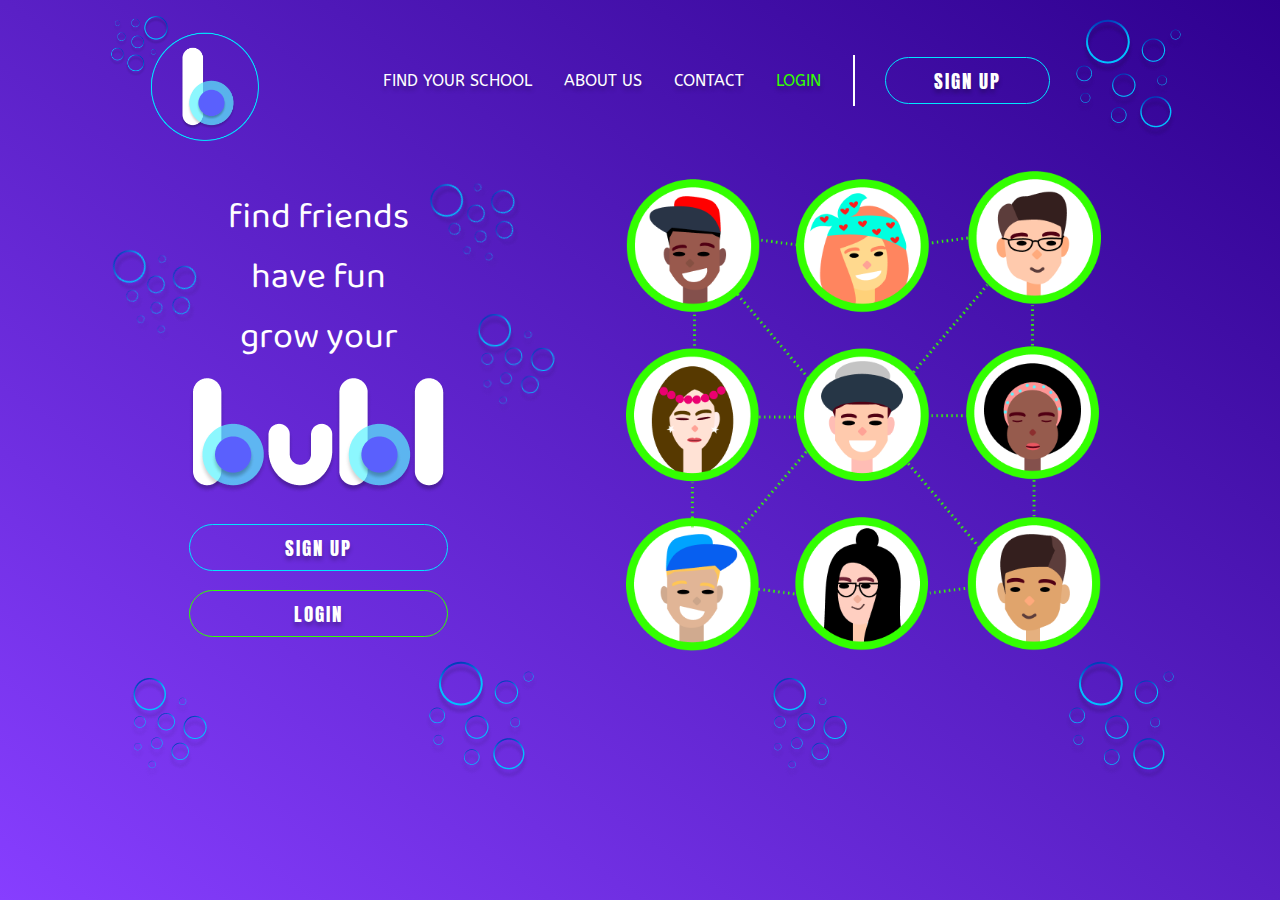
==== index.html @ 211ea419 "made about and contact into their own separate pages. added overflow hidden to body to get rid of sc" ====
<!DOCTYPE html>
<html lang="en">
  <head>
    <meta charset="UTF-8" />
    <meta name="viewport" content="width=device-width, initial-scale=1.0" />
    <meta http-equiv="X-UA-Compatible" content="ie=edge" />
    <link
      rel="stylesheet"
      href="https://use.fontawesome.com/releases/v5.8.1/css/all.css"
      integrity="sha384-50oBUHEmvpQ+1lW4y57PTFmhCaXp0ML5d60M1M7uH2+nqUivzIebhndOJK28anvf"
      crossorigin="anonymous"
    />
    <link
      href="https://fonts.googleapis.com/css?family=ABeeZee|Anton|Baloo+Da"
      rel="stylesheet"
    />
    <link href="css/index.css" rel="stylesheet" />
    <title>Bubl | Home</title>
  </head>

  <body id="bodyBg">
    <!-- main navigation -->
    <nav class="main_nav">
      <div class="brand_only">
        <a href="index.html" class="brand"
          ><img
            id="nav_brand"
            src="assets/PNG/INDIVIDUAL/brand.png"
            alt="bubl brand"
        /></a>
      </div>
      <!-- nav links -->
      <ul class="main_nav_ul">
        <li><a href="#">Find Your School</a></li>
        <li><a href="about.html">About Us</a></li>
        <li><a href="contact.html">Contact</a></li>
        <li><a id="login_link" href="#login">Login</a></li>
        <li><a class="a_sign_up_btn" href="#">Sign Up</a></li>
        <div class="top_right_bubbles">
          <img
            id="topRightBubbles"
            src="assets/PNG/INDIVIDUAL/top_right_bubbles.png"
            alt="bubbles "
          />
        </div>
      </ul>
    </nav>

    <!-- 
      all section contains everything, except nav and footer
    -->
    <section id="all">
      <!-- cta section -->
      <section id="cta">
        <div class="col message bublImgs">
          <span class="find baloo_da" id="friends"
            >find friends
            <img
              id="findImg"
              src="assets/PNG/INDIVIDUAL/indv_smaller.png"
              alt=""
            />
          </span>
          <span class="have baloo_da" id="fun">
            <img
              id="haveImg"
              src="assets/PNG/INDIVIDUAL/indv_smaller.png"
              alt=""
            />
            have fun
          </span>
          <span class="grow baloo_da" id="your"
            >grow your
            <img
              id="growImg"
              src="assets/PNG/INDIVIDUAL/indv_smaller.png"
              alt=""
            />
          </span>
          <img
            id="bublBrandImage"
            src="assets/PNG/INDIVIDUAL/bubl.png"
            alt="bubl brand image"
          />
          <a class="ctaSignUpBtn" href="#">Sign Up</a> <br />
          <a class="ctaSignUpBtn loginBtn" href="#">Login</a>
        </div>
        <div class="col image">
          <img class="kids" src="assets/PNG/INDIVIDUAL/kids.png" alt="" />
        </div>
        <!-- cta section end -->
      </section>

      <!-- Animated Nav Guide -->
      <!-- <div class="navGuide">
        <a href="#about" class="btn"
          ><i class="fas fa-arrow-circle-down fa-2x"></i
        ></a>
      </div> -->

      <!-- Bubbles Divs -->
      <div class="bubbleContainer">
        <div class="bubbleBoxes">
          <img
            class="kids"
            src="assets/PNG/INDIVIDUAL/indv_smaller.png"
            alt=""
          />
        </div>
        <div class="bubbleBoxes">
          <img
            class="kids"
            src="assets/PNG/INDIVIDUAL/top_right_bubbles.png"
            alt=""
          />
        </div>
        <div class="bubbleBoxes">
          <img
            class="kids"
            src="assets/PNG/INDIVIDUAL/indv_smaller.png"
            alt=""
          />
        </div>
        <div class="bubbleBoxes">
          <img
            class="kids"
            src="assets/PNG/INDIVIDUAL/top_right_bubbles.png"
            alt=""
          />
        </div>
      </div>
      <!-- end section #all -->
    </section>
  </body>
</html>
---- css/index.css ----
* {
  box-sizing: border-box;
  margin: 0px;
  padding: 0px;
}
html,
body {
  color: #fff;
  background: linear-gradient(to left bottom, #2e008f, #4410aa, #5a20c6, #702fe2, #873eff);
  background-attachment: fixed;
  font-family: 'ABeeZee', sans-serif;
  scroll-behavior: smooth;
  overflow: hidden;
}
li {
  list-style: none;
}
#cta {
  display: flex;
  justify-content: space-around;
  align-items: center;
}
#cta .col {
  text-align: center;
}
#cta .message {
  padding-left: 100px;
}
#cta .baloo_da {
  font-family: 'Baloo Da', cursive;
  font-size: 2.25rem;
  display: block;
}
#cta #findImg {
  position: absolute;
  z-index: 1;
  left: 32%;
  top: 150px;
  transform: rotate(-35deg);
  animation: bobbleRight 6s infinite;
}
#cta #haveImg {
  position: absolute;
  z-index: 2;
  left: 7%;
  top: 220px;
  transform: rotate(-25deg);
  animation: bobbleLeft 6s infinite;
}
@keyframes bobbleLeft {
  0% {
    transform: translateY(-10px);
  }
  50% {
    transform: translateX(20px);
  }
  100% {
    transform: translateY(-10px);
  }
}
#cta #growImg {
  position: absolute;
  z-index: 3;
  left: 35%;
  top: 290px;
  transform: rotate(-5deg);
  animation: bobbleRight 8s infinite;
}
#cta #bublBrandImage {
  padding: 10px 0 30px 0;
  display: block;
  width: 100%;
}
#cta .ctaSignUpBtn {
  display: block;
  padding: 0.5rem 3rem;
  text-transform: uppercase;
  text-decoration: none;
  color: #fff;
  text-shadow: 0px 4px 4px rgba(0, 0, 0, 0.25);
  border: 1px solid #00e6ff;
  border-radius: 50px;
  font-family: 'Anton', sans-serif;
  letter-spacing: 2px;
  font-size: 1.2rem;
}
#cta .ctaSignUpBtn:hover {
  color: #fff;
  background: linear-gradient(270deg, #00e6ff 20%, #00a3ff 100%);
  box-shadow: 0px 4px 4px rgba(0, 0, 0, 0.25);
  border: none;
  margin: 1px;
  text-shadow: none;
}
#cta .loginBtn {
  text-shadow: 0px 4px 4px rgba(0, 0, 0, 0.25);
  border: 1px solid #33ff00;
}
#cta .loginBtn:hover {
  background: linear-gradient(270deg, #00e6ff 20%, #33ff00 100%);
}
#cta .kids {
  max-width: 475px;
  margin-right: 90px;
}
.navGuide {
  display: flex;
  justify-content: center;
  padding-top: 50px;
}
.navGuide .fas {
  color: #33ff00;
}
.navGuide .fas:hover {
  color: #00e6ff;
  transform: scale3d(1.3, 1.3, 1.3);
}
.bubbleContainer {
  display: flex;
  flex-wrap: wrap;
  justify-content: space-around;
  animation: bobbleOther 6s infinite;
}
@keyframes bobbleOther {
  0% {
    transform: translateX(20px);
  }
  50% {
    transform: translateY(20px);
  }
  100% {
    transform: translateX(20px);
  }
}
#aboutAll {
  height: 500px;
}
#aboutAll .centered {
  text-align: center;
  margin: 0 auto;
  width: 800px;
}
#aboutAll .centered .innerH1s {
  font-size: 36px;
  margin-bottom: 20px;
}
#aboutAll .centered .mainPara {
  font-size: 18px;
  line-height: 1.5;
}
#aboutAll .images {
  margin: 60px 0px 60px 0px;
  display: flex;
  justify-content: space-evenly;
}
#aboutAll .images .profilePics {
  width: 100px;
}
#aboutAll .images .col-1,
#aboutAll .images .col-2,
#aboutAll .images .col-3,
#aboutAll .images .col-4,
#aboutAll .images .col-5,
#aboutAll .images .col-6,
#aboutAll .images .col-7 {
  text-align: center;
  font-size: 24px;
}
#contactAll {
  height: 500px;
}
#contactAll .centered {
  text-align: center;
  margin: 0 auto;
  width: 800px;
  padding-top: 60px;
}
#contactAll .centered .innerH1s {
  font-size: 36px;
  margin-bottom: 20px;
}
#contactAll .centered .mainPara {
  font-size: 18px;
  line-height: 1.5;
}
.main_nav {
  margin-bottom: 10px;
  display: flex;
  justify-content: space-evenly;
  align-items: center;
}
.main_nav #nav_brand {
  width: 150px;
}
.main_nav #nav_brand:hover {
  transform: scale3d(1.3, 1.3, 1.3) rotate(-15deg);
}
.main_nav a {
  text-transform: uppercase;
  text-decoration: none;
  color: #fff;
  display: block;
  padding: 1em;
  text-shadow: 0px 4px 4px rgba(0, 0, 0, 0.25);
}
.main_nav a:hover {
  color: #33ff00;
  text-shadow: 0px 4px 4px rgba(0, 0, 0, 0.25);
}
.main_nav ul {
  display: -webkit-box;
  display: -moz-box;
  display: -ms-flexbox;
  display: -webkit-flex;
  display: flex;
  flex-flow: row wrap;
  align-items: center;
}
.main_nav ul .top_right_bubbles {
  padding-left: 20px;
}
.main_nav ul #topRightBubbles {
  animation: bobbleRight 6s infinite;
}
@keyframes bobbleRight {
  0% {
    transform: translateX(10px);
  }
  50% {
    transform: translateY(40px);
  }
  100% {
    transform: translateX(10px);
  }
}
.main_nav #login_link {
  color: #33ff00;
  padding-right: 2rem;
  margin-right: 30px;
  border-right: 2px solid #fff;
}
.main_nav #login_link:hover {
  color: #00e6ff;
}
.main_nav .a_sign_up_btn {
  display: block;
  padding: 0.5rem 3rem;
  text-transform: uppercase;
  text-decoration: none;
  color: #fff;
  text-shadow: 0px 4px 4px rgba(0, 0, 0, 0.25);
  border: 1px solid #00e6ff;
  border-radius: 50px;
  font-family: 'Anton', sans-serif;
  letter-spacing: 2px;
  font-size: 1.2rem;
}
.main_nav .a_sign_up_btn:hover {
  color: #fff;
  background: linear-gradient(270deg, #00e6ff 14.17%, #00a3ff 100%);
  box-shadow: 0px 4px 4px rgba(0, 0, 0, 0.25);
  text-shadow: none;
  border: none;
  margin: 1px;
}
#footer {
  padding: 2rem;
}
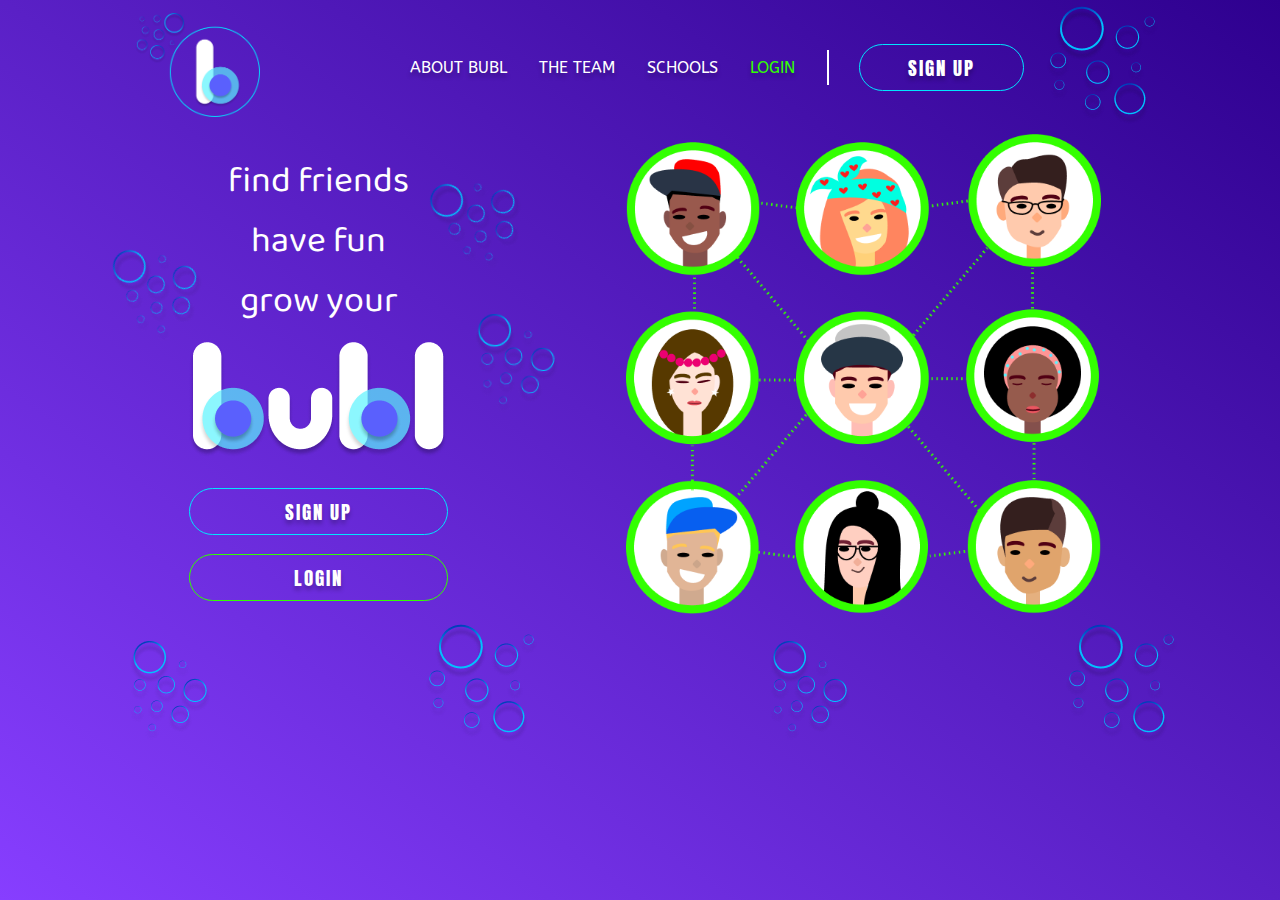
==== commit a9773185: "finished js for dropdown feature on contact-team page" ====
--- a/index.html
+++ b/index.html
@@ -15,10 +15,11 @@
       rel="stylesheet"
     />
     <link href="css/index.css" rel="stylesheet" />
+
     <title>Bubl | Home</title>
   </head>
 
-  <body id="bodyBg">
+  <body id="indexBody">
     <!-- main navigation -->
     <nav class="main_nav">
       <div class="brand_only">
@@ -31,10 +32,10 @@
       </div>
       <!-- nav links -->
       <ul class="main_nav_ul">
-        <li><a href="#">Find Your School</a></li>
-        <li><a href="about.html">About Us</a></li>
-        <li><a href="contact.html">Contact</a></li>
-        <li><a id="login_link" href="#login">Login</a></li>
+        <li><a href="about.html">About Bubl</a></li>
+        <li><a href="contact.html">The Team</a></li>
+        <li><a href="#">Schools</a></li>
+        <li><a id="login_link" href="index.html">Login</a></li>
         <li><a class="a_sign_up_btn" href="#">Sign Up</a></li>
         <div class="top_right_bubbles">
           <img
@@ -46,11 +47,9 @@
       </ul>
     </nav>
 
-    <!-- 
-      all section contains everything, except nav and footer
-    -->
+    <!-- all id section contains everything on landing page, except nav -->
     <section id="all">
-      <!-- cta section -->
+      <!-- cta id section -->
       <section id="cta">
         <div class="col message bublImgs">
           <span class="find baloo_da" id="friends"
@@ -91,13 +90,6 @@
         <!-- cta section end -->
       </section>
 
-      <!-- Animated Nav Guide -->
-      <!-- <div class="navGuide">
-        <a href="#about" class="btn"
-          ><i class="fas fa-arrow-circle-down fa-2x"></i
-        ></a>
-      </div> -->
-
       <!-- Bubbles Divs -->
       <div class="bubbleContainer">
         <div class="bubbleBoxes">
--- a/css/index.css
+++ b/css/index.css
@@ -2,6 +2,7 @@
   box-sizing: border-box;
   margin: 0px;
   padding: 0px;
+  scroll-behavior: smooth;
 }
 html,
 body {
@@ -9,7 +10,9 @@
   background: linear-gradient(to left bottom, #2e008f, #4410aa, #5a20c6, #702fe2, #873eff);
   background-attachment: fixed;
   font-family: 'ABeeZee', sans-serif;
-  scroll-behavior: smooth;
+}
+html #indexBody,
+body #indexBody {
   overflow: hidden;
 }
 li {
@@ -132,9 +135,6 @@
     transform: translateX(20px);
   }
 }
-#aboutAll {
-  height: 500px;
-}
 #aboutAll .centered {
   text-align: center;
   margin: 0 auto;
@@ -145,52 +145,38 @@
   margin-bottom: 20px;
 }
 #aboutAll .centered .mainPara {
-  font-size: 18px;
+  font-size: 16px;
   line-height: 1.5;
 }
-#aboutAll .images {
-  margin: 60px 0px 60px 0px;
-  display: flex;
-  justify-content: space-evenly;
-}
-#aboutAll .images .profilePics {
-  width: 100px;
-}
-#aboutAll .images .col-1,
-#aboutAll .images .col-2,
-#aboutAll .images .col-3,
-#aboutAll .images .col-4,
-#aboutAll .images .col-5,
-#aboutAll .images .col-6,
-#aboutAll .images .col-7 {
-  text-align: center;
-  font-size: 24px;
-}
-#contactAll {
-  height: 500px;
+#aboutAll .centered .siteVideos {
+  margin-top: 40px;
+}
+#aboutAll .centered .siteVideos:focus {
+  outline: none;
+  outline-color: transparent !important;
+  outline-style: hidden;
+  outline-width: 0px;
 }
 #contactAll .centered {
   text-align: center;
   margin: 0 auto;
   width: 800px;
-  padding-top: 60px;
 }
 #contactAll .centered .innerH1s {
   font-size: 36px;
   margin-bottom: 20px;
 }
 #contactAll .centered .mainPara {
-  font-size: 18px;
-  line-height: 1.5;
+  font-size: 16px;
+  line-height: 1.75;
 }
 .main_nav {
-  margin-bottom: 10px;
   display: flex;
   justify-content: space-evenly;
   align-items: center;
 }
 .main_nav #nav_brand {
-  width: 150px;
+  width: 125px;
 }
 .main_nav #nav_brand:hover {
   transform: scale3d(1.3, 1.3, 1.3) rotate(-15deg);
@@ -200,7 +186,7 @@
   text-decoration: none;
   color: #fff;
   display: block;
-  padding: 1em;
+  padding: 0.5em 1em;
   text-shadow: 0px 4px 4px rgba(0, 0, 0, 0.25);
 }
 .main_nav a:hover {
@@ -233,6 +219,11 @@
     transform: translateX(10px);
   }
 }
+.main_nav .activeLink {
+  border: 1px solid #33ff00;
+  border-radius: 50px;
+  color: #33ff00;
+}
 .main_nav #login_link {
   color: #33ff00;
   padding-right: 2rem;
@@ -266,3 +257,110 @@
 #footer {
   padding: 2rem;
 }
+#aboutBody,
+#contactBody {
+  overflow-x: hidden;
+  /* used with / related to javascipt down below */
+}
+#aboutBody nav,
+#contactBody nav {
+  position: relative;
+  perspective: 800px;
+}
+#aboutBody .awesomeness > li > a,
+#contactBody .awesomeness > li > a {
+  color: yellow;
+  text-decoration: none;
+  font-size: 20px;
+  background: rgba(0, 0, 0, 0.2);
+  padding: 10px 20px;
+  display: inline-block;
+  margin: 20px;
+  border-radius: 5px;
+}
+#aboutBody nav ul,
+#contactBody nav ul {
+  list-style: none;
+  margin: 0;
+  padding: 0;
+  display: flex;
+  justify-content: center;
+}
+#aboutBody .awesomeness > li,
+#contactBody .awesomeness > li {
+  position: relative;
+  display: flex;
+  justify-content: center;
+  padding-left: 40px;
+}
+#aboutBody .awesomeness > li figure .profilePicture,
+#contactBody .awesomeness > li figure .profilePicture {
+  width: 130px;
+}
+#aboutBody .awesomeness > li .figCaption,
+#contactBody .awesomeness > li .figCaption {
+  text-align: center;
+  padding-top: 20px;
+  font-size: 18px;
+  color: #33ff00;
+}
+#aboutBody .dropdown,
+#contactBody .dropdown {
+  opacity: 0;
+  position: absolute;
+  overflow: hidden;
+  padding: 20px;
+  top: 100px;
+  border-radius: 2px;
+  transition: all 0.5s;
+  transform: translateY(100px);
+  will-change: opacity;
+  display: none;
+  z-index: 100;
+}
+#aboutBody .trigger-enter .dropdown,
+#contactBody .trigger-enter .dropdown {
+  display: block;
+}
+#aboutBody .trigger-enter-active .dropdown,
+#contactBody .trigger-enter-active .dropdown {
+  opacity: 1;
+}
+#aboutBody .dropdownBg,
+#contactBody .dropdownBg {
+  width: 100px;
+  height: 100px;
+  position: absolute;
+  background: #fff;
+  border-radius: 4px;
+  box-shadow: 0 50px 100px rgba(50, 50, 93, 0.1), 0 15px 35px rgba(50, 50, 93, 0.15), 0 5px 15px rgba(0, 0, 0, 0.1);
+  transition: all 0.3s, opacity 0.1s, transform 0.2s;
+  transform-origin: 50% 0;
+  display: flex;
+  justify-content: center;
+  opacity: 0;
+}
+#aboutBody .dropdownBg.open,
+#contactBody .dropdownBg.open {
+  opacity: 1;
+}
+#aboutBody .arrow,
+#contactBody .arrow {
+  position: absolute;
+  width: 20px;
+  height: 20px;
+  display: block;
+  background: white;
+  transform: translateY(-50%) rotate(45deg);
+}
+#aboutBody .bio,
+#contactBody .bio {
+  min-width: 200px;
+  display: flex;
+  flex-flow: wrap;
+  justify-content: center;
+  align-items: center;
+  line-height: 1.7;
+  color: #2e008f;
+  text-align: center;
+}
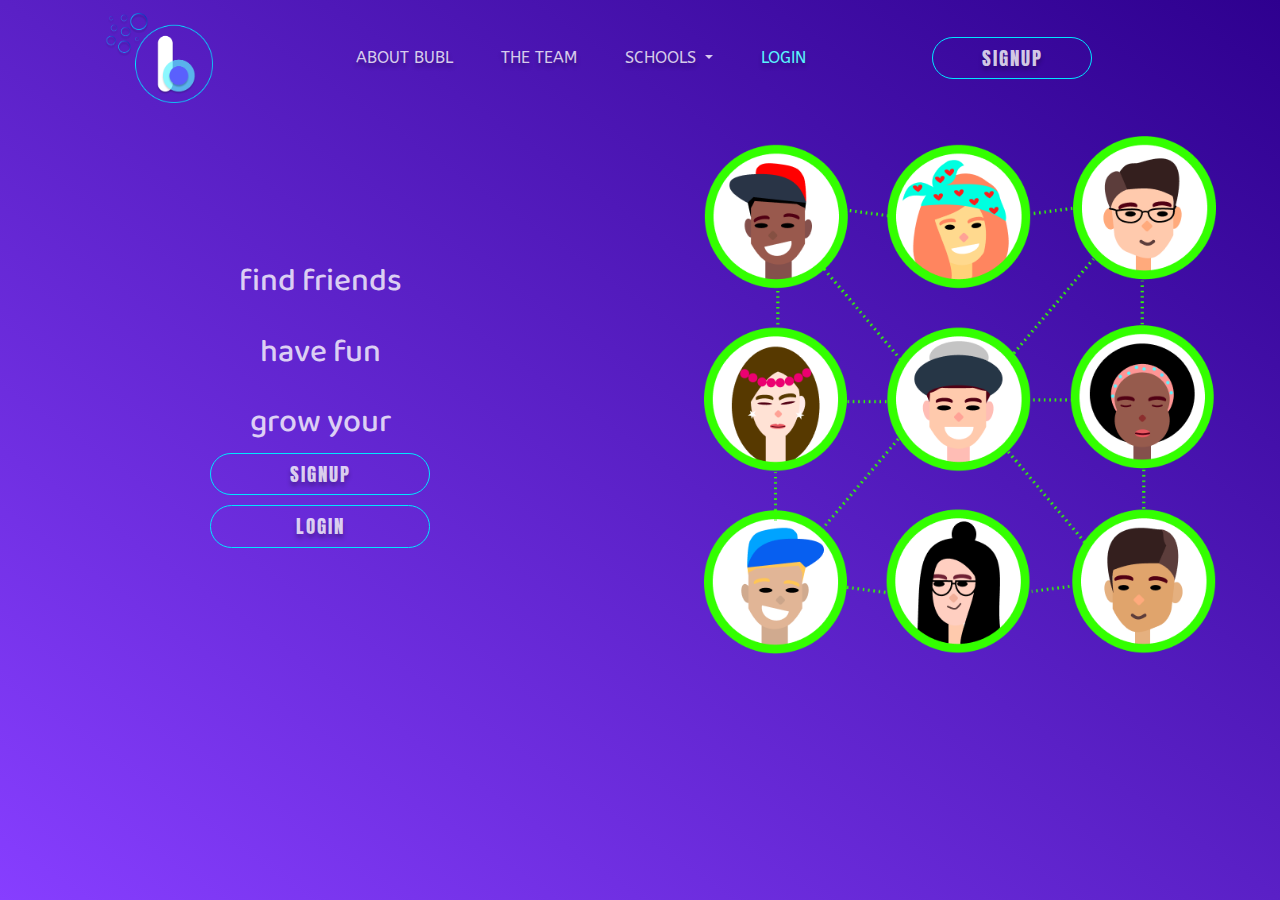
==== commit 2ec879e0: "more css for responsiveness" ====
--- a/index.html
+++ b/index.html
@@ -5,123 +5,122 @@
     <meta name="viewport" content="width=device-width, initial-scale=1.0" />
     <meta http-equiv="X-UA-Compatible" content="ie=edge" />
     <link
+      href="https://fonts.googleapis.com/css?family=ABeeZee|Anton|Baloo+Da"
+      rel="stylesheet"
+    />
+    <link
       rel="stylesheet"
       href="https://use.fontawesome.com/releases/v5.8.1/css/all.css"
       integrity="sha384-50oBUHEmvpQ+1lW4y57PTFmhCaXp0ML5d60M1M7uH2+nqUivzIebhndOJK28anvf"
       crossorigin="anonymous"
     />
     <link
-      href="https://fonts.googleapis.com/css?family=ABeeZee|Anton|Baloo+Da"
       rel="stylesheet"
+      href="https://stackpath.bootstrapcdn.com/bootstrap/4.3.1/css/bootstrap.min.css"
+      integrity="sha384-ggOyR0iXCbMQv3Xipma34MD+dH/1fQ784/j6cY/iJTQUOhcWr7x9JvoRxT2MZw1T"
+      crossorigin="anonymous"
     />
     <link href="css/index.css" rel="stylesheet" />
 
     <title>Bubl | Home</title>
   </head>
 
-  <body id="indexBody">
-    <!-- main navigation -->
-    <nav class="main_nav">
-      <div class="brand_only">
-        <a href="index.html" class="brand"
+  <body class="text-center" id="indexBody">
+    <!--Nav-->
+    <nav class="navbar navbar-expand-lg navbar-dark bg-transparent">
+      <div class="container">
+        <a class="navbar-brand" href="#"
           ><img
-            id="nav_brand"
             src="assets/PNG/INDIVIDUAL/brand.png"
-            alt="bubl brand"
+            height="90"
+            alt="brand image"
         /></a>
+        <button
+          class="navbar-toggler"
+          type="button"
+          data-toggle="collapse"
+          data-target="#navbarSupportedContent"
+          aria-controls="navbarSupportedContent"
+          aria-expanded="false"
+          aria-label="Toggle navigation"
+        >
+          <span class="navbar-toggler-icon"></span>
+        </button>
+
+        <div class="collapse navbar-collapse" id="navbarSupportedContent">
+          <ul class="navbar-nav ml-auto">
+            <!-- <li class="nav-item active">
+              <a class="nav-link" href="#"
+                >Home <span class="sr-only">(current)</span></a
+              >
+            </li> -->
+            <li class="nav-item">
+              <a class="nav-link" href="about.html">About Bubl</a>
+            </li>
+            <li class="nav-item">
+              <a class="nav-link" href="contact.html">The Team</a>
+            </li>
+            <li class="nav-item dropdown text-center">
+              <a
+                class="nav-link dropdown-toggle"
+                href="#"
+                id="navbarDropdown"
+                role="button"
+                data-toggle="dropdown"
+                aria-haspopup="true"
+                aria-expanded="false"
+              >
+                Schools
+              </a>
+              <div
+                class="dropdown-menu text-center"
+                aria-labelledby="navbarDropdown"
+              >
+                <a class="dropdown-item" href="#">School 1</a>
+                <a class="dropdown-item" href="#">School 2</a>
+                <a class="dropdown-item" href="#">School 3</a>
+              </div>
+            </li>
+            <li class="nav-item">
+              <a class="nav-link login-link" href="#">Login</a>
+            </li>
+          </ul>
+          <a class="btn" id="signup-Nav" href="#">Signup</a>
+        </div>
       </div>
-      <!-- nav links -->
-      <ul class="main_nav_ul">
-        <li><a href="about.html">About Bubl</a></li>
-        <li><a href="contact.html">The Team</a></li>
-        <li><a href="#">Schools</a></li>
-        <li><a id="login_link" href="index.html">Login</a></li>
-        <li><a class="a_sign_up_btn" href="#">Sign Up</a></li>
-        <div class="top_right_bubbles">
-          <img
-            id="topRightBubbles"
-            src="assets/PNG/INDIVIDUAL/top_right_bubbles.png"
-            alt="bubbles "
-          />
-        </div>
-      </ul>
     </nav>
 
-    <!-- all id section contains everything on landing page, except nav -->
-    <section id="all">
-      <!-- cta id section -->
-      <section id="cta">
-        <div class="col message bublImgs">
-          <span class="find baloo_da" id="friends"
-            >find friends
-            <img
-              id="findImg"
-              src="assets/PNG/INDIVIDUAL/indv_smaller.png"
-              alt=""
-            />
-          </span>
-          <span class="have baloo_da" id="fun">
-            <img
-              id="haveImg"
-              src="assets/PNG/INDIVIDUAL/indv_smaller.png"
-              alt=""
-            />
-            have fun
-          </span>
-          <span class="grow baloo_da" id="your"
-            >grow your
-            <img
-              id="growImg"
-              src="assets/PNG/INDIVIDUAL/indv_smaller.png"
-              alt=""
-            />
-          </span>
-          <img
-            id="bublBrandImage"
-            src="assets/PNG/INDIVIDUAL/bubl.png"
-            alt="bubl brand image"
-          />
-          <a class="ctaSignUpBtn" href="#">Sign Up</a> <br />
-          <a class="ctaSignUpBtn loginBtn" href="#">Login</a>
+    <!--Main Area-->
+    <main id="main">
+      <!--Section D-->
+      <section id="section-d" class="grid">
+        <div class="box">
+          <h2 class="content-title">find friends</h2>
+          <h2 class="content-title">have fun</h2>
+          <h2 class="content-title">grow your</h2>
+          <a href="#" class="btn" id="sign-up">signup</a>
+          <a href="#" class="btn" id="log-in">login</a>
         </div>
-        <div class="col image">
-          <img class="kids" src="assets/PNG/INDIVIDUAL/kids.png" alt="" />
+        <div class="box">
+          <img src="assets/PNG/INDIVIDUAL/kids.png" alt="" />
         </div>
-        <!-- cta section end -->
       </section>
+    </main>
 
-      <!-- Bubbles Divs -->
-      <div class="bubbleContainer">
-        <div class="bubbleBoxes">
-          <img
-            class="kids"
-            src="assets/PNG/INDIVIDUAL/indv_smaller.png"
-            alt=""
-          />
-        </div>
-        <div class="bubbleBoxes">
-          <img
-            class="kids"
-            src="assets/PNG/INDIVIDUAL/top_right_bubbles.png"
-            alt=""
-          />
-        </div>
-        <div class="bubbleBoxes">
-          <img
-            class="kids"
-            src="assets/PNG/INDIVIDUAL/indv_smaller.png"
-            alt=""
-          />
-        </div>
-        <div class="bubbleBoxes">
-          <img
-            class="kids"
-            src="assets/PNG/INDIVIDUAL/top_right_bubbles.png"
-            alt=""
-          />
-        </div>
-      </div>
-      <!-- end section #all -->
-    </section>
+    <script
+      src="https://code.jquery.com/jquery-3.3.1.slim.min.js"
+      integrity="sha384-q8i/X+965DzO0rT7abK41JStQIAqVgRVzpbzo5smXKp4YfRvH+8abtTE1Pi6jizo"
+      crossorigin="anonymous"
+    ></script>
+    <script
+      src="https://cdnjs.cloudflare.com/ajax/libs/popper.js/1.14.7/umd/popper.min.js"
+      integrity="sha384-UO2eT0CpHqdSJQ6hJty5KVphtPhzWj9WO1clHTMGa3JDZwrnQq4sF86dIHNDz0W1"
+      crossorigin="anonymous"
+    ></script>
+    <script
+      src="https://stackpath.bootstrapcdn.com/bootstrap/4.3.1/js/bootstrap.min.js"
+      integrity="sha384-JjSmVgyd0p3pXB1rRibZUAYoIIy6OrQ6VrjIEaFf/nJGzIxFDsf4x0xIM+B07jRM"
+      crossorigin="anonymous"
+    ></script>
   </body>
 </html>
--- a/css/index.css
+++ b/css/index.css
@@ -1,85 +1,107 @@
-* {
-  box-sizing: border-box;
-  margin: 0px;
-  padding: 0px;
-  scroll-behavior: smooth;
-}
-html,
+/* Media Queries */
+/* for main landing page - Styles only in effect when screen is above 600px */
+@media (min-width: 600px) {
+  #main .grid {
+    display: grid;
+    grid-template-columns: 1fr repeat(2, minmax(auto, 25em)) 1fr;
+    justify-items: center;
+    align-items: center;
+  }
+  #section-c .content-wrap {
+    grid-column: 2 / 4;
+  }
+  #main #section-d {
+    padding: 0;
+    background: transparent;
+  }
+  #main #section-d .box {
+    grid-column: span 2;
+    min-width: 220px;
+  }
+  #main #section-d .box .content-title {
+    font-family: 'Baloo Da', cursive;
+  }
+  #main #section-d .box img {
+    display: inline-block;
+    width: 75%;
+    height: auto;
+    margin: 0 auto;
+  }
+}
+/* 
+Media Query for BIG screen main landing page - Styles only in effect when 
+screen is above 600px 
+*/
+@media (min-width: 600px) {
+  #aboutBody {
+    margin: 0 auto;
+    /* Section C */
+  }
+  #aboutBody #section-about {
+    text-align: center;
+    background: transparent;
+    color: #ffffffc7;
+    padding: 2em;
+  }
+  #aboutBody #section-about .centered video {
+    margin-top: 30px;
+    width: 720px;
+    height: auto;
+  }
+  #aboutBody #section-about .centered .mainPara {
+    max-width: 800px;
+    margin: 0 auto;
+  }
+}
+@media (min-width: 600px) {
+  #theTeamBody {
+    margin: 0 auto;
+    /* Section C */
+  }
+  #theTeamBody #section-contact {
+    text-align: center;
+    background: transparent;
+    color: #ffffffc7;
+  }
+  #theTeamBody #section-contact .innerH1s {
+    padding: 20px;
+  }
+  #theTeamBody #section-contact .centered .mainPara {
+    max-width: 800px;
+    margin: 0 auto;
+  }
+}
 body {
-  color: #fff;
+  color: #ffffffc7;
   background: linear-gradient(to left bottom, #2e008f, #4410aa, #5a20c6, #702fe2, #873eff);
   background-attachment: fixed;
   font-family: 'ABeeZee', sans-serif;
-}
-html #indexBody,
-body #indexBody {
-  overflow: hidden;
-}
-li {
+  /* Main */
+}
+body h1,
+body h2,
+body h3,
+body h4,
+body h5,
+body h6 {
+  margin: 0;
+  padding: 1em 0 0 0;
+  font-family: 'Baloo Da', cursive;
+}
+body p {
+  margin: 0;
+  padding: 1em 0;
+}
+body li {
   list-style: none;
 }
-#cta {
-  display: flex;
-  justify-content: space-around;
-  align-items: center;
-}
-#cta .col {
-  text-align: center;
-}
-#cta .message {
-  padding-left: 100px;
-}
-#cta .baloo_da {
-  font-family: 'Baloo Da', cursive;
-  font-size: 2.25rem;
-  display: block;
-}
-#cta #findImg {
-  position: absolute;
-  z-index: 1;
-  left: 32%;
-  top: 150px;
-  transform: rotate(-35deg);
-  animation: bobbleRight 6s infinite;
-}
-#cta #haveImg {
-  position: absolute;
-  z-index: 2;
-  left: 7%;
-  top: 220px;
-  transform: rotate(-25deg);
-  animation: bobbleLeft 6s infinite;
-}
-@keyframes bobbleLeft {
-  0% {
-    transform: translateY(-10px);
-  }
-  50% {
-    transform: translateX(20px);
-  }
-  100% {
-    transform: translateY(-10px);
-  }
-}
-#cta #growImg {
-  position: absolute;
-  z-index: 3;
-  left: 35%;
-  top: 290px;
-  transform: rotate(-5deg);
-  animation: bobbleRight 8s infinite;
-}
-#cta #bublBrandImage {
-  padding: 10px 0 30px 0;
-  display: block;
-  width: 100%;
-}
-#cta .ctaSignUpBtn {
-  display: block;
-  padding: 0.5rem 3rem;
+body a.btn {
+  display: block;
+  max-width: 220px;
+  margin: 10px auto;
   text-transform: uppercase;
   text-decoration: none;
-  color: #fff;
+  color: #ffffffc7;
   text-shadow: 0px 4px 4px rgba(0, 0, 0, 0.25);
   border: 1px solid #00e6ff;
   border-radius: 50px;
@@ -87,188 +109,87 @@
   letter-spacing: 2px;
   font-size: 1.2rem;
 }
-#cta .ctaSignUpBtn:hover {
-  color: #fff;
+body a.btn:hover {
+  color: #ffffffc7;
   background: linear-gradient(270deg, #00e6ff 20%, #00a3ff 100%);
   box-shadow: 0px 4px 4px rgba(0, 0, 0, 0.25);
   border: none;
-  margin: 1px;
+  margin: 11px auto;
   text-shadow: none;
 }
-#cta .loginBtn {
-  text-shadow: 0px 4px 4px rgba(0, 0, 0, 0.25);
-  border: 1px solid #33ff00;
-}
-#cta .loginBtn:hover {
-  background: linear-gradient(270deg, #00e6ff 20%, #33ff00 100%);
-}
-#cta .kids {
-  max-width: 475px;
-  margin-right: 90px;
-}
-.navGuide {
-  display: flex;
-  justify-content: center;
-  padding-top: 50px;
-}
-.navGuide .fas {
-  color: #33ff00;
-}
-.navGuide .fas:hover {
-  color: #00e6ff;
-  transform: scale3d(1.3, 1.3, 1.3);
-}
-.bubbleContainer {
-  display: flex;
-  flex-wrap: wrap;
-  justify-content: space-around;
-  animation: bobbleOther 6s infinite;
-}
-@keyframes bobbleOther {
-  0% {
-    transform: translateX(20px);
-  }
-  50% {
-    transform: translateY(20px);
-  }
-  100% {
-    transform: translateX(20px);
-  }
-}
-#aboutAll .centered {
-  text-align: center;
-  margin: 0 auto;
-  width: 800px;
-}
-#aboutAll .centered .innerH1s {
-  font-size: 36px;
-  margin-bottom: 20px;
-}
-#aboutAll .centered .mainPara {
-  font-size: 16px;
-  line-height: 1.5;
-}
-#aboutAll .centered .siteVideos {
-  margin-top: 40px;
-}
-#aboutAll .centered .siteVideos:focus {
-  outline: none;
-  outline-color: transparent !important;
-  outline-style: hidden;
-  outline-width: 0px;
-}
-#contactAll .centered {
-  text-align: center;
-  margin: 0 auto;
-  width: 800px;
-}
-#contactAll .centered .innerH1s {
-  font-size: 36px;
-  margin-bottom: 20px;
-}
-#contactAll .centered .mainPara {
-  font-size: 16px;
-  line-height: 1.75;
-}
-.main_nav {
-  display: flex;
-  justify-content: space-evenly;
-  align-items: center;
-}
-.main_nav #nav_brand {
-  width: 125px;
-}
-.main_nav #nav_brand:hover {
-  transform: scale3d(1.3, 1.3, 1.3) rotate(-15deg);
-}
-.main_nav a {
+body #main {
+  /* Section C */
+  /* Section D */
+}
+body #main #section-c {
+  background: transparent;
+  color: #ffffffc7;
+  padding: 2em;
+}
+body #main #section-d {
+  margin-top: 20px;
+  padding: 0px 0px 0px 0px;
+  background: transparent;
+  color: #ffffffc7;
+}
+body #main #section-d .box img {
+  display: inline-block;
+  width: 80%;
+  height: auto;
+}
+/* OLD OLD OLD OLD OLD OLD OLD OLD OLD OLD */
+/* ------------------------------------------------------------ */
+nav a {
   text-transform: uppercase;
   text-decoration: none;
-  color: #fff;
-  display: block;
-  padding: 0.5em 1em;
+  color: #ffffffc7 !important;
+  display: block;
+  margin: 0 1em;
   text-shadow: 0px 4px 4px rgba(0, 0, 0, 0.25);
 }
-.main_nav a:hover {
-  color: #33ff00;
-  text-shadow: 0px 4px 4px rgba(0, 0, 0, 0.25);
-}
-.main_nav ul {
-  display: -webkit-box;
-  display: -moz-box;
-  display: -ms-flexbox;
-  display: -webkit-flex;
-  display: flex;
-  flex-flow: row wrap;
-  align-items: center;
-}
-.main_nav ul .top_right_bubbles {
-  padding-left: 20px;
-}
-.main_nav ul #topRightBubbles {
-  animation: bobbleRight 6s infinite;
-}
-@keyframes bobbleRight {
-  0% {
-    transform: translateX(10px);
-  }
-  50% {
-    transform: translateY(40px);
-  }
-  100% {
-    transform: translateX(10px);
-  }
-}
-.main_nav .activeLink {
-  border: 1px solid #33ff00;
-  border-radius: 50px;
-  color: #33ff00;
-}
-.main_nav #login_link {
-  color: #33ff00;
-  padding-right: 2rem;
-  margin-right: 30px;
-  border-right: 2px solid #fff;
-}
-.main_nav #login_link:hover {
-  color: #00e6ff;
-}
-.main_nav .a_sign_up_btn {
-  display: block;
-  padding: 0.5rem 3rem;
-  text-transform: uppercase;
-  text-decoration: none;
-  color: #fff;
-  text-shadow: 0px 4px 4px rgba(0, 0, 0, 0.25);
-  border: 1px solid #00e6ff;
-  border-radius: 50px;
-  font-family: 'Anton', sans-serif;
-  letter-spacing: 2px;
-  font-size: 1.2rem;
-}
-.main_nav .a_sign_up_btn:hover {
-  color: #fff;
-  background: linear-gradient(270deg, #00e6ff 14.17%, #00a3ff 100%);
-  box-shadow: 0px 4px 4px rgba(0, 0, 0, 0.25);
-  text-shadow: none;
-  border: none;
-  margin: 1px;
-}
-#footer {
-  padding: 2rem;
-}
-#aboutBody,
-#contactBody {
-  overflow-x: hidden;
-  /* used with / related to javascipt down below */
-}
-#aboutBody nav,
-#contactBody nav {
-  position: relative;
-  perspective: 800px;
-}
-#aboutBody .awesomeness > li > a,
-#contactBody .awesomeness > li > a {
+li.nav-item.dropdown.text-center.show > div > a {
+  padding: 0;
+  margin: 0;
+  color: #2e008f !important;
+}
+.dropdown-menu {
+  background-color: #ffffffc7;
+}
+#signup-Nav {
+  display: block;
+  min-width: 160px;
+  margin: 0 auto;
+}
+li:nth-child(4) > a {
+  color: #5af3fd !important;
+}
+#aboutBody {
+  margin: 0 auto;
+  /* Section C */
+}
+#aboutBody #section-about {
+  margin-top: 0;
+  text-align: center;
+  background: transparent;
+  color: #ffffffc7;
+  padding: 2em;
+}
+#aboutBody #section-about video {
+  margin-top: 30px;
+  width: 100%;
+  height: auto;
+}
+#theTeamBody {
+  margin: 0 auto;
+  /* Section C */
+}
+#theTeamBody #section-contact {
+  text-align: center;
+  background: transparent;
+  color: #ffffffc7;
+  padding: 0 2em;
+}
+.awesomeness > li > a {
   color: yellow;
   text-decoration: none;
   font-size: 20px;
@@ -278,34 +199,29 @@
   margin: 20px;
   border-radius: 5px;
 }
-#aboutBody nav ul,
-#contactBody nav ul {
+nav ul {
   list-style: none;
   margin: 0;
   padding: 0;
   display: flex;
   justify-content: center;
 }
-#aboutBody .awesomeness > li,
-#contactBody .awesomeness > li {
+.awesomeness > li {
   position: relative;
   display: flex;
   justify-content: center;
   padding-left: 40px;
 }
-#aboutBody .awesomeness > li figure .profilePicture,
-#contactBody .awesomeness > li figure .profilePicture {
+.awesomeness > li figure .profilePicture {
   width: 130px;
 }
-#aboutBody .awesomeness > li .figCaption,
-#contactBody .awesomeness > li .figCaption {
+.awesomeness > li .figCaption {
   text-align: center;
   padding-top: 20px;
   font-size: 18px;
-  color: #33ff00;
-}
-#aboutBody .dropdown,
-#contactBody .dropdown {
+  color: linear-gradient(to left bottom, #2e008f, #4410aa, #5a20c6, #702fe2, #873eff);
+}
+.dropdowner {
   opacity: 0;
   position: absolute;
   overflow: hidden;
@@ -318,16 +234,14 @@
   display: none;
   z-index: 100;
 }
-#aboutBody .trigger-enter .dropdown,
-#contactBody .trigger-enter .dropdown {
-  display: block;
-}
-#aboutBody .trigger-enter-active .dropdown,
-#contactBody .trigger-enter-active .dropdown {
+/* used with / related to javascipt down below */
+.trigger-enter .dropdowner {
+  display: block;
+}
+.trigger-enter-active .dropdowner {
   opacity: 1;
 }
-#aboutBody .dropdownBg,
-#contactBody .dropdownBg {
+.dropdownerBg {
   width: 100px;
   height: 100px;
   position: absolute;
@@ -340,12 +254,10 @@
   justify-content: center;
   opacity: 0;
 }
-#aboutBody .dropdownBg.open,
-#contactBody .dropdownBg.open {
+.dropdownerBg.open {
   opacity: 1;
 }
-#aboutBody .arrow,
-#contactBody .arrow {
+.arrow {
   position: absolute;
   width: 20px;
   height: 20px;
@@ -353,8 +265,7 @@
   background: white;
   transform: translateY(-50%) rotate(45deg);
 }
-#aboutBody .bio,
-#contactBody .bio {
+.bio {
   min-width: 200px;
   display: flex;
   flex-flow: wrap;
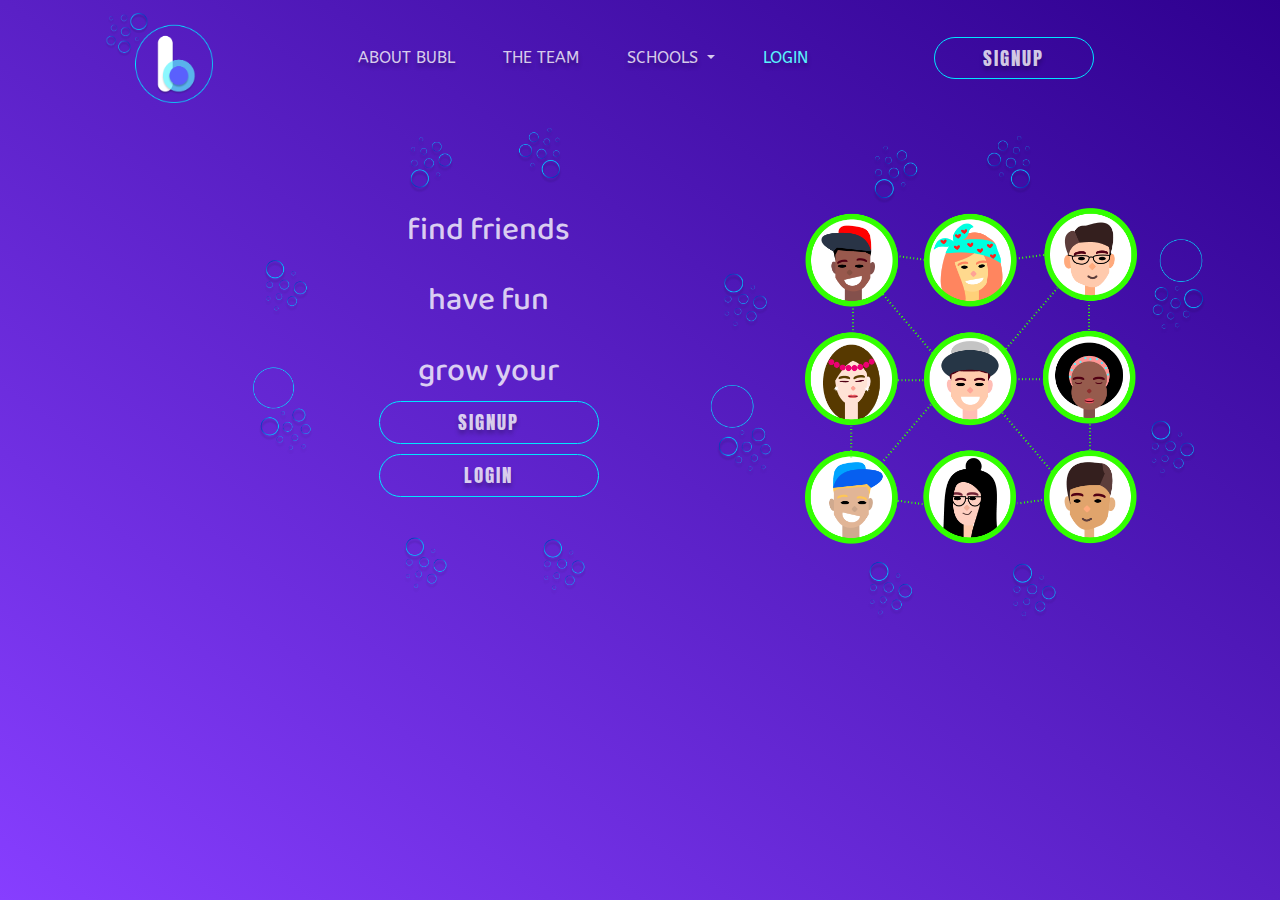
==== commit 0be59f2a: "more updates for responsiveness and css animations" ====
--- a/index.html
+++ b/index.html
@@ -25,7 +25,7 @@
     <title>Bubl | Home</title>
   </head>
 
-  <body class="text-center" id="indexBody">
+  <body id="indexBody">
     <!--Nav-->
     <nav class="navbar navbar-expand-lg navbar-dark bg-transparent">
       <div class="container">
@@ -48,7 +48,7 @@
         </button>
 
         <div class="collapse navbar-collapse" id="navbarSupportedContent">
-          <ul class="navbar-nav ml-auto">
+          <ul class="navbar-nav ml-auto text-center">
             <!-- <li class="nav-item active">
               <a class="nav-link" href="#"
                 >Home <span class="sr-only">(current)</span></a
@@ -78,14 +78,13 @@
               >
                 <a class="dropdown-item" href="#">School 1</a>
                 <a class="dropdown-item" href="#">School 2</a>
-                <a class="dropdown-item" href="#">School 3</a>
               </div>
             </li>
             <li class="nav-item">
               <a class="nav-link login-link" href="#">Login</a>
             </li>
           </ul>
-          <a class="btn" id="signup-Nav" href="#">Signup</a>
+          <a class="btn signup-Nav" href="#">Signup</a>
         </div>
       </div>
     </nav>
@@ -94,16 +93,17 @@
     <main id="main">
       <!--Section D-->
       <section id="section-d" class="grid">
-        <div class="box">
-          <h2 class="content-title">find friends</h2>
-          <h2 class="content-title">have fun</h2>
-          <h2 class="content-title">grow your</h2>
+        <div class="box1">
+          <h2 class="content-title title-one">find friends</h2>
+          <h2 class="content-title title-two">have fun</h2>
+          <h2 class="content-title title-three">grow your</h2>
           <a href="#" class="btn" id="sign-up">signup</a>
           <a href="#" class="btn" id="log-in">login</a>
         </div>
-        <div class="box">
+        <div class="box2">
           <img src="assets/PNG/INDIVIDUAL/kids.png" alt="" />
         </div>
+        <div="test"></div>
       </section>
     </main>
 
--- a/css/index.css
+++ b/css/index.css
@@ -1,9 +1,9 @@
 /* Media Queries */
 /* for main landing page - Styles only in effect when screen is above 600px */
-@media (min-width: 600px) {
+@media (min-width: 800px) {
   #main .grid {
     display: grid;
-    grid-template-columns: 1fr repeat(2, minmax(auto, 25em)) 1fr;
+    grid-template-columns: 3fr repeat(3, minmax(auto, 21em)) 1fr;
     justify-items: center;
     align-items: center;
   }
@@ -12,27 +12,69 @@
   }
   #main #section-d {
     padding: 0;
-    background: transparent;
-  }
-  #main #section-d .box {
+    min-width: 960px;
+    margin: 0 auto;
+  }
+  #main #section-d .box1 {
     grid-column: span 2;
-    min-width: 220px;
-  }
-  #main #section-d .box .content-title {
+    min-width: 520px;
+    min-height: 520px;
+    text-align: center;
+    position: relative;
+    left: 15%;
+    background: url('../assets/PNG/INDIVIDUAL/Group 45no_right_bubls.png') no-repeat;
+    background-position: top top;
+    background-size: contain;
+    padding: 60px 0 0 0;
+    animation: bobbleRight 6s infinite;
+  }
+  @keyframes bobbleRight {
+    0% {
+      transform: translateX(10px);
+    }
+    50% {
+      transform: translateY(40px);
+    }
+    100% {
+      transform: translateX(10px);
+    }
+  }
+  #main #section-d .box1 .content-title {
     font-family: 'Baloo Da', cursive;
   }
-  #main #section-d .box img {
-    display: inline-block;
-    width: 75%;
+  #main #section-d .box1 .title-one:hover,
+  #main #section-d .box1 .title-two:hover,
+  #main #section-d .box1 .title-three:hover {
+    color: #5af3fd;
+    text-shadow: 1px 1px 3px #5af3fd;
+  }
+  #main #section-d .box2 {
+    grid-column: span 2;
+    margin-top: 2em;
+    padding: 3em 0;
+    background: url('../assets/PNG/INDIVIDUAL/Group\ 44bubbles_around.png');
+    background-position: right center;
+    background-size: cover;
+    position: relative;
+    top: -20px;
+    left: -10%;
+    animation: bobbleRight 6s infinite;
+  }
+  #main #section-d .box2 img {
+    display: block;
+    max-width: 75%;
     height: auto;
-    margin: 0 auto;
+    padding: 4em;
+    margin: 50px auto;
+    position: relative;
+    left: 14%;
   }
 }
 /* 
 Media Query for BIG screen main landing page - Styles only in effect when 
 screen is above 600px 
 */
-@media (min-width: 600px) {
+@media (min-width: 800px) {
   #aboutBody {
     margin: 0 auto;
     /* Section C */
@@ -53,23 +95,56 @@
     margin: 0 auto;
   }
 }
-@media (min-width: 600px) {
+@media (min-width: 800px) {
   #theTeamBody {
     margin: 0 auto;
     /* Section C */
   }
   #theTeamBody #section-contact {
     text-align: center;
-    background: transparent;
     color: #ffffffc7;
   }
-  #theTeamBody #section-contact .innerH1s {
-    padding: 20px;
+  #theTeamBody #section-contact .centered .innerH1s {
+    padding-top: 40px;
   }
   #theTeamBody #section-contact .centered .mainPara {
     max-width: 800px;
     margin: 0 auto;
   }
+  #theTeamBody .awesomeness > li {
+    padding: 0px 10px !important;
+  }
+  #theTeamBody .holder {
+    margin-top: 40px;
+  }
+  #theTeamBody .holder .flex {
+    display: flex;
+    flex-flow: row wrap !important;
+  }
+}
+.navbar a {
+  text-transform: uppercase;
+  text-decoration: none;
+  color: #ffffffc7 !important;
+  display: block;
+  margin: 0 1em;
+  text-shadow: 0px 4px 4px rgba(0, 0, 0, 0.25);
+}
+li.nav-item.dropdown.text-center.show > div > a {
+  padding: 0;
+  margin: 0;
+  color: #2e008f !important;
+}
+.dropdown-menu {
+  background-color: #ffffffc7;
+}
+.signup-Nav {
+  display: block;
+  min-width: 160px;
+  margin: 0 auto;
+}
+li:nth-child(4) > a {
+  color: #5af3fd !important;
 }
 body {
   color: #ffffffc7;
@@ -127,52 +202,42 @@
   padding: 2em;
 }
 body #main #section-d {
-  margin-top: 20px;
-  padding: 0px 0px 0px 0px;
+  padding: 0;
+  color: #ffffffc7;
+}
+body #main #section-d .box1 {
+  grid-column: span 2;
+  text-align: center;
+  background: url('../assets/PNG/INDIVIDUAL/Group 45no_right_bubls.png') no-repeat;
+  background-position: top top;
+  background-size: contain;
+}
+body #main #section-d .box1 .content-title {
+  text-align: center;
+}
+body #main #section-d .box1 .title-one:hover,
+body #main #section-d .box1 .title-two:hover,
+body #main #section-d .box1 .title-three:hover {
+  color: #5af3fd;
+  text-shadow: 1px 1px 3px #5af3fd;
+}
+body #main #section-d .box2 img {
+  display: inline-block;
+  width: 100%;
+  height: auto;
+  margin: 0 auto;
+  padding: 2em;
+}
+/* OLD OLD OLD OLD OLD OLD OLD OLD OLD OLD */
+#aboutBody {
+  /* Section C */
+}
+#aboutBody #section-about {
+  margin: 0 auto;
+  text-align: center;
   background: transparent;
   color: #ffffffc7;
-}
-body #main #section-d .box img {
-  display: inline-block;
-  width: 80%;
-  height: auto;
-}
-/* OLD OLD OLD OLD OLD OLD OLD OLD OLD OLD */
-/* ------------------------------------------------------------ */
-nav a {
-  text-transform: uppercase;
-  text-decoration: none;
-  color: #ffffffc7 !important;
-  display: block;
-  margin: 0 1em;
-  text-shadow: 0px 4px 4px rgba(0, 0, 0, 0.25);
-}
-li.nav-item.dropdown.text-center.show > div > a {
-  padding: 0;
-  margin: 0;
-  color: #2e008f !important;
-}
-.dropdown-menu {
-  background-color: #ffffffc7;
-}
-#signup-Nav {
-  display: block;
-  min-width: 160px;
-  margin: 0 auto;
-}
-li:nth-child(4) > a {
-  color: #5af3fd !important;
-}
-#aboutBody {
-  margin: 0 auto;
-  /* Section C */
-}
-#aboutBody #section-about {
-  margin-top: 0;
-  text-align: center;
-  background: transparent;
-  color: #ffffffc7;
-  padding: 2em;
+  padding: 0 2em ;
 }
 #aboutBody #section-about video {
   margin-top: 30px;
@@ -180,16 +245,24 @@
   height: auto;
 }
 #theTeamBody {
+  height: 100%;
+  /* Section C */
+  /* used with / related to javascipt down below */
+}
+#theTeamBody #section-contact {
   margin: 0 auto;
-  /* Section C */
-}
-#theTeamBody #section-contact {
   text-align: center;
   background: transparent;
   color: #ffffffc7;
   padding: 0 2em;
 }
-.awesomeness > li > a {
+#theTeamBody #section-contact .centered .innerH1s {
+  padding-top: 20px;
+}
+#theTeamBody #section-contact .centered .mainPara {
+  padding-bottom: 50px;
+}
+#theTeamBody .awesomeness > li > a {
   color: yellow;
   text-decoration: none;
   font-size: 20px;
@@ -199,29 +272,29 @@
   margin: 20px;
   border-radius: 5px;
 }
-nav ul {
+#theTeamBody nav ul {
   list-style: none;
   margin: 0;
   padding: 0;
   display: flex;
   justify-content: center;
 }
-.awesomeness > li {
+#theTeamBody .awesomeness > li {
   position: relative;
   display: flex;
   justify-content: center;
-  padding-left: 40px;
-}
-.awesomeness > li figure .profilePicture {
+  padding: 0px;
+}
+#theTeamBody .awesomeness > li figure .profilePicture {
   width: 130px;
 }
-.awesomeness > li .figCaption {
+#theTeamBody .awesomeness > li .figCaption {
   text-align: center;
   padding-top: 20px;
   font-size: 18px;
   color: linear-gradient(to left bottom, #2e008f, #4410aa, #5a20c6, #702fe2, #873eff);
 }
-.dropdowner {
+#theTeamBody .dropdowner {
   opacity: 0;
   position: absolute;
   overflow: hidden;
@@ -229,21 +302,20 @@
   top: 100px;
   border-radius: 2px;
   transition: all 0.5s;
-  transform: translateY(100px);
+  transform: translateY(120px);
   will-change: opacity;
   display: none;
   z-index: 100;
 }
-/* used with / related to javascipt down below */
-.trigger-enter .dropdowner {
-  display: block;
-}
-.trigger-enter-active .dropdowner {
+#theTeamBody .trigger-enter .dropdowner {
+  display: block;
+}
+#theTeamBody .trigger-enter-active .dropdowner {
   opacity: 1;
 }
-.dropdownerBg {
+#theTeamBody .dropdownerBg {
   width: 100px;
-  height: 100px;
+  height: auto;
   position: absolute;
   background: #fff;
   border-radius: 4px;
@@ -254,10 +326,10 @@
   justify-content: center;
   opacity: 0;
 }
-.dropdownerBg.open {
+#theTeamBody .dropdownerBg.open {
   opacity: 1;
 }
-.arrow {
+#theTeamBody .arrow {
   position: absolute;
   width: 20px;
   height: 20px;
@@ -265,7 +337,7 @@
   background: white;
   transform: translateY(-50%) rotate(45deg);
 }
-.bio {
+#theTeamBody .bio {
   min-width: 200px;
   display: flex;
   flex-flow: wrap;
@@ -275,3 +347,10 @@
   color: #2e008f;
   text-align: center;
 }
+#theTeamBody .holder .flex {
+  display: flex;
+  flex-flow: column wrap;
+}
+#theTeamBody .holder .flex .li-all figure {
+  margin-bottom: 260px;
+}
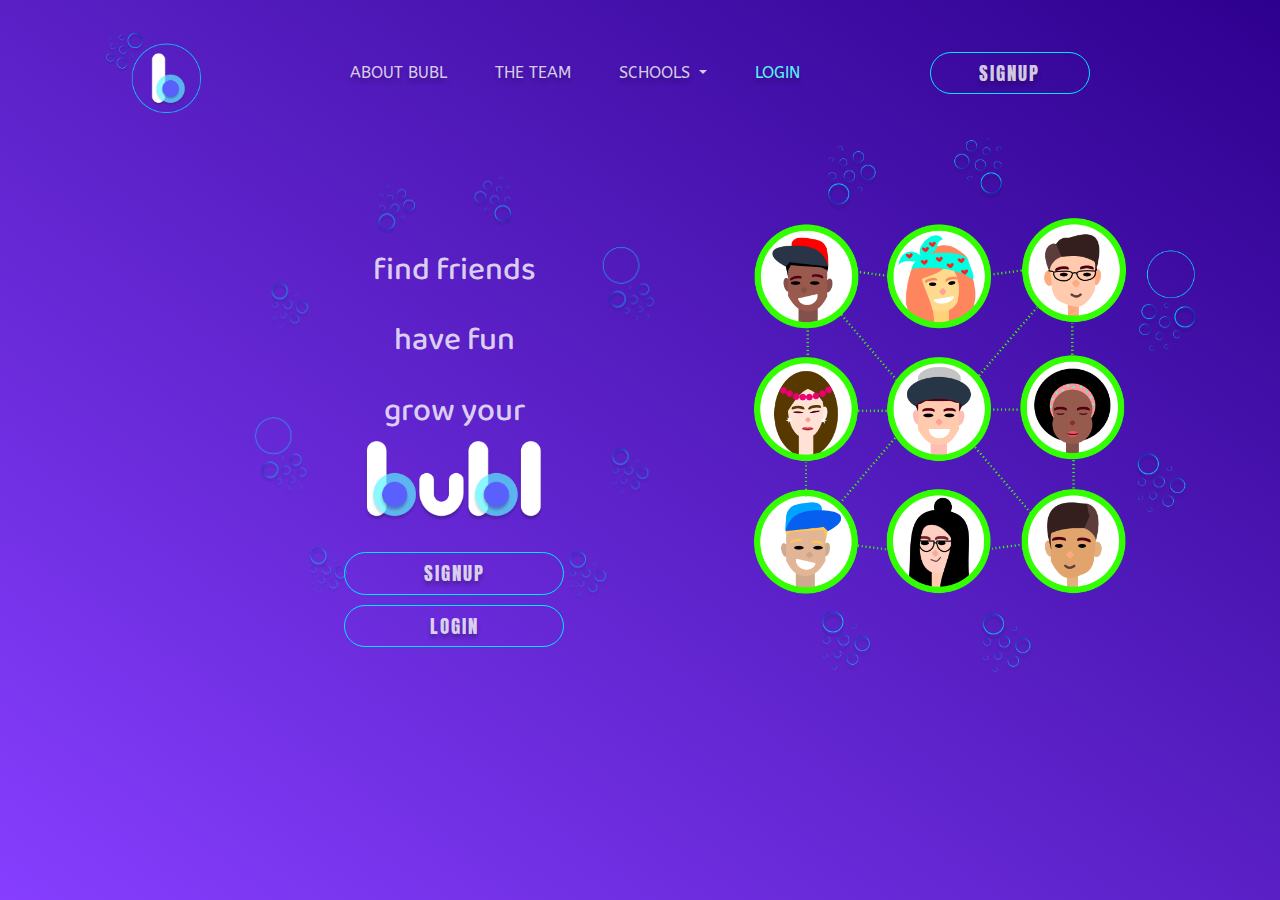
==== commit 7273094f: "my last commit for today." ====
--- a/index.html
+++ b/index.html
@@ -32,7 +32,7 @@
         <a class="navbar-brand" href="#"
           ><img
             src="assets/PNG/INDIVIDUAL/brand.png"
-            height="90"
+            
             alt="brand image"
         /></a>
         <button
@@ -97,6 +97,7 @@
           <h2 class="content-title title-one">find friends</h2>
           <h2 class="content-title title-two">have fun</h2>
           <h2 class="content-title title-three">grow your</h2>
+          <img id="big-brand" src="assets/PNG/INDIVIDUAL/bubl.png" alt="">
           <a href="#" class="btn" id="sign-up">signup</a>
           <a href="#" class="btn" id="log-in">login</a>
         </div>
--- a/css/index.css
+++ b/css/index.css
@@ -1,6 +1,13 @@
 /* Media Queries */
 /* for main landing page - Styles only in effect when screen is above 600px */
 @media (min-width: 800px) {
+  .navbar-brand img {
+    width: auto;
+    height: 80px;
+  }
+  .navbar-brand img:hover {
+    transform: scale3d(1.2, 1.2, 1.2) rotate(-10deg);
+  }
   #main .grid {
     display: grid;
     grid-template-columns: 3fr repeat(3, minmax(auto, 21em)) 1fr;
@@ -16,24 +23,23 @@
     margin: 0 auto;
   }
   #main #section-d .box1 {
-    grid-column: span 2;
-    min-width: 520px;
-    min-height: 520px;
+    width: 440px;
+    height: 440px;
     text-align: center;
     position: relative;
+    top: -20px;
     left: 15%;
-    background: url('../assets/PNG/INDIVIDUAL/Group 45no_right_bubls.png') no-repeat;
-    background-position: top top;
+    background: url('../assets/PNG/INDIVIDUAL/Group\ 45no_right_bubls.png') no-repeat;
+    background-position: top left;
     background-size: contain;
-    padding: 60px 0 0 0;
-    animation: bobbleRight 6s infinite;
+    animation: bobbleRight 7s infinite;
   }
   @keyframes bobbleRight {
     0% {
       transform: translateX(10px);
     }
     50% {
-      transform: translateY(40px);
+      transform: translateY(30px);
     }
     100% {
       transform: translateX(10px);
@@ -48,11 +54,17 @@
     color: #5af3fd;
     text-shadow: 1px 1px 3px #5af3fd;
   }
+  #main #section-d .box1 img#big-brand {
+    padding-top: 20px;
+    margin-bottom: 0px;
+    width: 200px;
+    height: auto;
+  }
   #main #section-d .box2 {
     grid-column: span 2;
     margin-top: 2em;
     padding: 3em 0;
-    background: url('../assets/PNG/INDIVIDUAL/Group\ 44bubbles_around.png');
+    background: url('../assets/PNG/INDIVIDUAL/47bubbles_around.png');
     background-position: right center;
     background-size: cover;
     position: relative;
@@ -61,7 +73,7 @@
     animation: bobbleRight 6s infinite;
   }
   #main #section-d .box2 img {
-    display: block;
+    display: inline-block;
     max-width: 75%;
     height: auto;
     padding: 4em;
@@ -122,10 +134,34 @@
     flex-flow: row wrap !important;
   }
 }
+.navbar {
+  margin-top: 20px;
+}
+.navbar-dark .navbar-toggler,
+.navbar-toggler:focus {
+  color: transparent;
+  border-color: transparent;
+  outline: transparent;
+}
+.navbar-brand img {
+  width: auto;
+  height: 80px;
+}
+.navbar-brand:hover {
+  transform: scale3d(1.3, 1.3, 1.3) rotate(-15deg);
+}
 .navbar a {
   text-transform: uppercase;
   text-decoration: none;
   color: #ffffffc7 !important;
+  display: block;
+  margin: 0 1em;
+  text-shadow: 0px 4px 4px rgba(0, 0, 0, 0.25);
+}
+.navbar a:hover {
+  text-transform: uppercase;
+  text-decoration: none;
+  color: #33ff00 !important;
   display: block;
   margin: 0 1em;
   text-shadow: 0px 4px 4px rgba(0, 0, 0, 0.25);
@@ -208,9 +244,22 @@
 body #main #section-d .box1 {
   grid-column: span 2;
   text-align: center;
-  background: url('../assets/PNG/INDIVIDUAL/Group 45no_right_bubls.png') no-repeat;
+  background: url('../assets/PNG/INDIVIDUAL/Group\ 46bubles_for_small.png') no-repeat;
   background-position: top top;
   background-size: contain;
+  padding: 50px;
+  animation: bobbleRight 7s infinite;
+}
+@keyframes bobbleRight {
+  0% {
+    transform: translateX(10px);
+  }
+  50% {
+    transform: translateY(30px);
+  }
+  100% {
+    transform: translateX(10px);
+  }
 }
 body #main #section-d .box1 .content-title {
   text-align: center;
@@ -220,6 +269,12 @@
 body #main #section-d .box1 .title-three:hover {
   color: #5af3fd;
   text-shadow: 1px 1px 3px #5af3fd;
+}
+body #main #section-d .box1 img#big-brand {
+  padding-top: 10px;
+  padding-bottom: 20px;
+  width: 180px;
+  height: auto;
 }
 body #main #section-d .box2 img {
   display: inline-block;
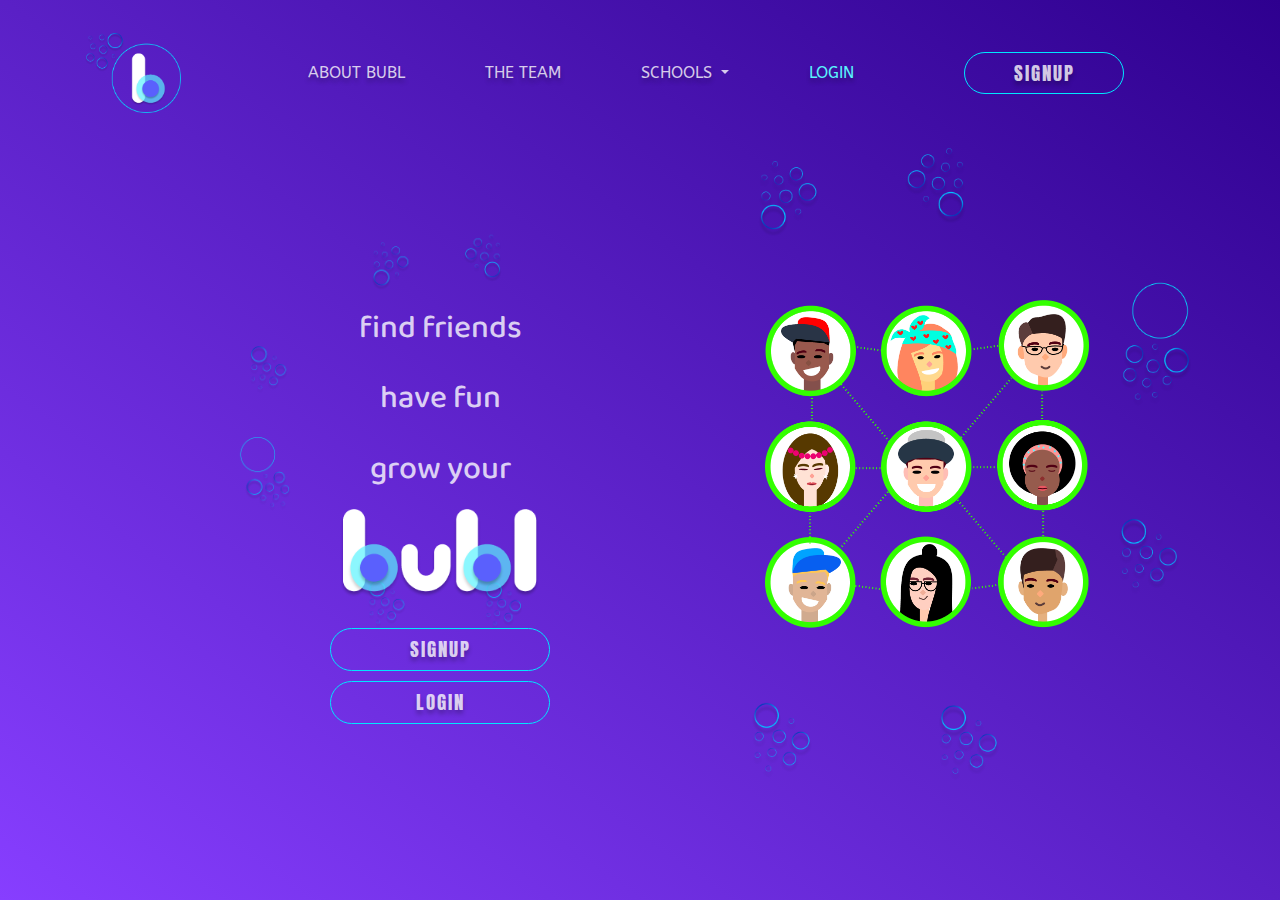
==== commit c42e06f8: "cleaned up" ====
--- a/index.html
+++ b/index.html
@@ -1,127 +1,85 @@
 <!DOCTYPE html>
 <html lang="en">
-  <head>
-    <meta charset="UTF-8" />
-    <meta name="viewport" content="width=device-width, initial-scale=1.0" />
-    <meta http-equiv="X-UA-Compatible" content="ie=edge" />
-    <link
-      href="https://fonts.googleapis.com/css?family=ABeeZee|Anton|Baloo+Da"
-      rel="stylesheet"
-    />
-    <link
-      rel="stylesheet"
-      href="https://use.fontawesome.com/releases/v5.8.1/css/all.css"
-      integrity="sha384-50oBUHEmvpQ+1lW4y57PTFmhCaXp0ML5d60M1M7uH2+nqUivzIebhndOJK28anvf"
-      crossorigin="anonymous"
-    />
-    <link
-      rel="stylesheet"
-      href="https://stackpath.bootstrapcdn.com/bootstrap/4.3.1/css/bootstrap.min.css"
-      integrity="sha384-ggOyR0iXCbMQv3Xipma34MD+dH/1fQ784/j6cY/iJTQUOhcWr7x9JvoRxT2MZw1T"
-      crossorigin="anonymous"
-    />
-    <link href="css/index.css" rel="stylesheet" />
 
-    <title>Bubl | Home</title>
-  </head>
+<head>
+  <meta charset="UTF-8" />
+  <meta name="viewport" content="width=device-width, initial-scale=1.0" />
+  <meta http-equiv="X-UA-Compatible" content="ie=edge" />
+  <link href="https://fonts.googleapis.com/css?family=ABeeZee|Anton|Baloo+Da" rel="stylesheet" />
+  <link rel="stylesheet" href="https://use.fontawesome.com/releases/v5.8.1/css/all.css"
+    integrity="sha384-50oBUHEmvpQ+1lW4y57PTFmhCaXp0ML5d60M1M7uH2+nqUivzIebhndOJK28anvf" crossorigin="anonymous" />
+  <link rel="stylesheet" href="https://stackpath.bootstrapcdn.com/bootstrap/4.3.1/css/bootstrap.min.css"
+    integrity="sha384-ggOyR0iXCbMQv3Xipma34MD+dH/1fQ784/j6cY/iJTQUOhcWr7x9JvoRxT2MZw1T" crossorigin="anonymous" />
+  <link href="css/index.css" rel="stylesheet" />
 
-  <body id="indexBody">
-    <!--Nav-->
-    <nav class="navbar navbar-expand-lg navbar-dark bg-transparent">
-      <div class="container">
-        <a class="navbar-brand" href="#"
-          ><img
-            src="assets/PNG/INDIVIDUAL/brand.png"
-            
-            alt="brand image"
-        /></a>
-        <button
-          class="navbar-toggler"
-          type="button"
-          data-toggle="collapse"
-          data-target="#navbarSupportedContent"
-          aria-controls="navbarSupportedContent"
-          aria-expanded="false"
-          aria-label="Toggle navigation"
-        >
-          <span class="navbar-toggler-icon"></span>
-        </button>
+  <title>Bubl | Home</title>
+</head>
 
-        <div class="collapse navbar-collapse" id="navbarSupportedContent">
-          <ul class="navbar-nav ml-auto text-center">
-            <!-- <li class="nav-item active">
-              <a class="nav-link" href="#"
-                >Home <span class="sr-only">(current)</span></a
-              >
-            </li> -->
-            <li class="nav-item">
-              <a class="nav-link" href="about.html">About Bubl</a>
-            </li>
-            <li class="nav-item">
-              <a class="nav-link" href="contact.html">The Team</a>
-            </li>
-            <li class="nav-item dropdown text-center">
-              <a
-                class="nav-link dropdown-toggle"
-                href="#"
-                id="navbarDropdown"
-                role="button"
-                data-toggle="dropdown"
-                aria-haspopup="true"
-                aria-expanded="false"
-              >
-                Schools
-              </a>
-              <div
-                class="dropdown-menu text-center"
-                aria-labelledby="navbarDropdown"
-              >
-                <a class="dropdown-item" href="#">School 1</a>
-                <a class="dropdown-item" href="#">School 2</a>
-              </div>
-            </li>
-            <li class="nav-item">
-              <a class="nav-link login-link" href="#">Login</a>
-            </li>
-          </ul>
-          <a class="btn signup-Nav" href="#">Signup</a>
+<body id="indexBody">
+  <!--Nav-->
+  <nav class="navbar navbar-expand-lg navbar-dark bg-transparent">
+    <div class="container">
+      <a class="navbar-brand" href="#"><img src="assets/PNG/INDIVIDUAL/brand.png" alt="brand image" /></a>
+      <button class="navbar-toggler" type="button" data-toggle="collapse" data-target="#navbarSupportedContent"
+        aria-controls="navbarSupportedContent" aria-expanded="false" aria-label="Toggle navigation">
+        <span class="navbar-toggler-icon"></span>
+      </button>
+      <div class="collapse navbar-collapse" id="navbarSupportedContent">
+        <ul class="navbar-nav ml-auto text-center">
+          <li class="nav-item">
+            <a class="nav-link" href="about.html">About Bubl</a>
+          </li>
+          <li class="nav-item">
+            <a class="nav-link" href="contact.html">The Team</a>
+          </li>
+          <li class="nav-item dropdown text-center">
+            <a class="nav-link dropdown-toggle" href="#" id="navbarDropdown" role="button" data-toggle="dropdown"
+              aria-haspopup="true" aria-expanded="false">
+              Schools
+            </a>
+            <div class="dropdown-menu text-center" aria-labelledby="navbarDropdown">
+              <a class="dropdown-item" href="#">School 1</a>
+              <a class="dropdown-item" href="#">School 2</a>
+            </div>
+          </li>
+          <li class="nav-item">
+            <a class="nav-link login-link" href="#">Login</a>
+          </li>
+        </ul>
+        <a class="btn signup-Nav" href="#">Signup</a>
+      </div>
+    </div>
+  </nav>
+
+  <!--Main Area-->
+  <main id="main">
+    <!--Section D-->
+    <section id="section-d" class="grid">
+      <div class="box1">
+        <h2 class="content-title title-one">find friends</h2>
+        <h2 class="content-title title-two">have fun</h2>
+        <h2 class="content-title title-three">grow your</h2>
+        <img id="big-brand" src="assets/PNG/INDIVIDUAL/bubl.png" alt="">
+        <a href="#" class="btn" id="sign-up">signup</a>
+        <a href="#" class="btn" id="log-in">login</a>
+      </div>
+      <div class="box2">
+        <img src="assets/PNG/INDIVIDUAL/kids.png" alt="" />
+      </div>
+      <div="test">
         </div>
-      </div>
-    </nav>
+    </section>
+  </main>
 
-    <!--Main Area-->
-    <main id="main">
-      <!--Section D-->
-      <section id="section-d" class="grid">
-        <div class="box1">
-          <h2 class="content-title title-one">find friends</h2>
-          <h2 class="content-title title-two">have fun</h2>
-          <h2 class="content-title title-three">grow your</h2>
-          <img id="big-brand" src="assets/PNG/INDIVIDUAL/bubl.png" alt="">
-          <a href="#" class="btn" id="sign-up">signup</a>
-          <a href="#" class="btn" id="log-in">login</a>
-        </div>
-        <div class="box2">
-          <img src="assets/PNG/INDIVIDUAL/kids.png" alt="" />
-        </div>
-        <div="test"></div>
-      </section>
-    </main>
+  <script src="https://code.jquery.com/jquery-3.3.1.slim.min.js"
+    integrity="sha384-q8i/X+965DzO0rT7abK41JStQIAqVgRVzpbzo5smXKp4YfRvH+8abtTE1Pi6jizo"
+    crossorigin="anonymous"></script>
+  <script src="https://cdnjs.cloudflare.com/ajax/libs/popper.js/1.14.7/umd/popper.min.js"
+    integrity="sha384-UO2eT0CpHqdSJQ6hJty5KVphtPhzWj9WO1clHTMGa3JDZwrnQq4sF86dIHNDz0W1"
+    crossorigin="anonymous"></script>
+  <script src="https://stackpath.bootstrapcdn.com/bootstrap/4.3.1/js/bootstrap.min.js"
+    integrity="sha384-JjSmVgyd0p3pXB1rRibZUAYoIIy6OrQ6VrjIEaFf/nJGzIxFDsf4x0xIM+B07jRM"
+    crossorigin="anonymous"></script>
+</body>
 
-    <script
-      src="https://code.jquery.com/jquery-3.3.1.slim.min.js"
-      integrity="sha384-q8i/X+965DzO0rT7abK41JStQIAqVgRVzpbzo5smXKp4YfRvH+8abtTE1Pi6jizo"
-      crossorigin="anonymous"
-    ></script>
-    <script
-      src="https://cdnjs.cloudflare.com/ajax/libs/popper.js/1.14.7/umd/popper.min.js"
-      integrity="sha384-UO2eT0CpHqdSJQ6hJty5KVphtPhzWj9WO1clHTMGa3JDZwrnQq4sF86dIHNDz0W1"
-      crossorigin="anonymous"
-    ></script>
-    <script
-      src="https://stackpath.bootstrapcdn.com/bootstrap/4.3.1/js/bootstrap.min.js"
-      integrity="sha384-JjSmVgyd0p3pXB1rRibZUAYoIIy6OrQ6VrjIEaFf/nJGzIxFDsf4x0xIM+B07jRM"
-      crossorigin="anonymous"
-    ></script>
-  </body>
-</html>
+</html>--- a/css/index.css
+++ b/css/index.css
@@ -1,304 +1,3 @@
-/* Media Queries */
-/* for main landing page - Styles only in effect when screen is above 600px */
-@media (min-width: 800px) {
-  .navbar-brand img {
-    width: auto;
-    height: 80px;
-  }
-  .navbar-brand img:hover {
-    transform: scale3d(1.2, 1.2, 1.2) rotate(-10deg);
-  }
-  #main .grid {
-    display: grid;
-    grid-template-columns: 3fr repeat(3, minmax(auto, 21em)) 1fr;
-    justify-items: center;
-    align-items: center;
-  }
-  #section-c .content-wrap {
-    grid-column: 2 / 4;
-  }
-  #main #section-d {
-    padding: 0;
-    min-width: 960px;
-    margin: 0 auto;
-  }
-  #main #section-d .box1 {
-    width: 440px;
-    height: 440px;
-    text-align: center;
-    position: relative;
-    top: -20px;
-    left: 15%;
-    background: url('../assets/PNG/INDIVIDUAL/Group\ 45no_right_bubls.png') no-repeat;
-    background-position: top left;
-    background-size: contain;
-    animation: bobbleRight 7s infinite;
-  }
-  @keyframes bobbleRight {
-    0% {
-      transform: translateX(10px);
-    }
-    50% {
-      transform: translateY(30px);
-    }
-    100% {
-      transform: translateX(10px);
-    }
-  }
-  #main #section-d .box1 .content-title {
-    font-family: 'Baloo Da', cursive;
-  }
-  #main #section-d .box1 .title-one:hover,
-  #main #section-d .box1 .title-two:hover,
-  #main #section-d .box1 .title-three:hover {
-    color: #5af3fd;
-    text-shadow: 1px 1px 3px #5af3fd;
-  }
-  #main #section-d .box1 img#big-brand {
-    padding-top: 20px;
-    margin-bottom: 0px;
-    width: 200px;
-    height: auto;
-  }
-  #main #section-d .box2 {
-    grid-column: span 2;
-    margin-top: 2em;
-    padding: 3em 0;
-    background: url('../assets/PNG/INDIVIDUAL/47bubbles_around.png');
-    background-position: right center;
-    background-size: cover;
-    position: relative;
-    top: -20px;
-    left: -10%;
-    animation: bobbleRight 6s infinite;
-  }
-  #main #section-d .box2 img {
-    display: inline-block;
-    max-width: 75%;
-    height: auto;
-    padding: 4em;
-    margin: 50px auto;
-    position: relative;
-    left: 14%;
-  }
-}
-/* 
-Media Query for BIG screen main landing page - Styles only in effect when 
-screen is above 600px 
-*/
-@media (min-width: 800px) {
-  #aboutBody {
-    margin: 0 auto;
-    /* Section C */
-  }
-  #aboutBody #section-about {
-    text-align: center;
-    background: transparent;
-    color: #ffffffc7;
-    padding: 2em;
-  }
-  #aboutBody #section-about .centered video {
-    margin-top: 30px;
-    width: 720px;
-    height: auto;
-  }
-  #aboutBody #section-about .centered .mainPara {
-    max-width: 800px;
-    margin: 0 auto;
-  }
-}
-@media (min-width: 800px) {
-  #theTeamBody {
-    margin: 0 auto;
-    /* Section C */
-  }
-  #theTeamBody #section-contact {
-    text-align: center;
-    color: #ffffffc7;
-  }
-  #theTeamBody #section-contact .centered .innerH1s {
-    padding-top: 40px;
-  }
-  #theTeamBody #section-contact .centered .mainPara {
-    max-width: 800px;
-    margin: 0 auto;
-  }
-  #theTeamBody .awesomeness > li {
-    padding: 0px 10px !important;
-  }
-  #theTeamBody .holder {
-    margin-top: 40px;
-  }
-  #theTeamBody .holder .flex {
-    display: flex;
-    flex-flow: row wrap !important;
-  }
-}
-.navbar {
-  margin-top: 20px;
-}
-.navbar-dark .navbar-toggler,
-.navbar-toggler:focus {
-  color: transparent;
-  border-color: transparent;
-  outline: transparent;
-}
-.navbar-brand img {
-  width: auto;
-  height: 80px;
-}
-.navbar-brand:hover {
-  transform: scale3d(1.3, 1.3, 1.3) rotate(-15deg);
-}
-.navbar a {
-  text-transform: uppercase;
-  text-decoration: none;
-  color: #ffffffc7 !important;
-  display: block;
-  margin: 0 1em;
-  text-shadow: 0px 4px 4px rgba(0, 0, 0, 0.25);
-}
-.navbar a:hover {
-  text-transform: uppercase;
-  text-decoration: none;
-  color: #33ff00 !important;
-  display: block;
-  margin: 0 1em;
-  text-shadow: 0px 4px 4px rgba(0, 0, 0, 0.25);
-}
-li.nav-item.dropdown.text-center.show > div > a {
-  padding: 0;
-  margin: 0;
-  color: #2e008f !important;
-}
-.dropdown-menu {
-  background-color: #ffffffc7;
-}
-.signup-Nav {
-  display: block;
-  min-width: 160px;
-  margin: 0 auto;
-}
-li:nth-child(4) > a {
-  color: #5af3fd !important;
-}
-body {
-  color: #ffffffc7;
-  background: linear-gradient(to left bottom, #2e008f, #4410aa, #5a20c6, #702fe2, #873eff);
-  background-attachment: fixed;
-  font-family: 'ABeeZee', sans-serif;
-  /* Main */
-}
-body h1,
-body h2,
-body h3,
-body h4,
-body h5,
-body h6 {
-  margin: 0;
-  padding: 1em 0 0 0;
-  font-family: 'Baloo Da', cursive;
-}
-body p {
-  margin: 0;
-  padding: 1em 0;
-}
-body li {
-  list-style: none;
-}
-body a.btn {
-  display: block;
-  max-width: 220px;
-  margin: 10px auto;
-  text-transform: uppercase;
-  text-decoration: none;
-  color: #ffffffc7;
-  text-shadow: 0px 4px 4px rgba(0, 0, 0, 0.25);
-  border: 1px solid #00e6ff;
-  border-radius: 50px;
-  font-family: 'Anton', sans-serif;
-  letter-spacing: 2px;
-  font-size: 1.2rem;
-}
-body a.btn:hover {
-  color: #ffffffc7;
-  background: linear-gradient(270deg, #00e6ff 20%, #00a3ff 100%);
-  box-shadow: 0px 4px 4px rgba(0, 0, 0, 0.25);
-  border: none;
-  margin: 11px auto;
-  text-shadow: none;
-}
-body #main {
-  /* Section C */
-  /* Section D */
-}
-body #main #section-c {
-  background: transparent;
-  color: #ffffffc7;
-  padding: 2em;
-}
-body #main #section-d {
-  padding: 0;
-  color: #ffffffc7;
-}
-body #main #section-d .box1 {
-  grid-column: span 2;
-  text-align: center;
-  background: url('../assets/PNG/INDIVIDUAL/Group\ 46bubles_for_small.png') no-repeat;
-  background-position: top top;
-  background-size: contain;
-  padding: 50px;
-  animation: bobbleRight 7s infinite;
-}
-@keyframes bobbleRight {
-  0% {
-    transform: translateX(10px);
-  }
-  50% {
-    transform: translateY(30px);
-  }
-  100% {
-    transform: translateX(10px);
-  }
-}
-body #main #section-d .box1 .content-title {
-  text-align: center;
-}
-body #main #section-d .box1 .title-one:hover,
-body #main #section-d .box1 .title-two:hover,
-body #main #section-d .box1 .title-three:hover {
-  color: #5af3fd;
-  text-shadow: 1px 1px 3px #5af3fd;
-}
-body #main #section-d .box1 img#big-brand {
-  padding-top: 10px;
-  padding-bottom: 20px;
-  width: 180px;
-  height: auto;
-}
-body #main #section-d .box2 img {
-  display: inline-block;
-  width: 100%;
-  height: auto;
-  margin: 0 auto;
-  padding: 2em;
-}
-/* OLD OLD OLD OLD OLD OLD OLD OLD OLD OLD */
-#aboutBody {
-  /* Section C */
-}
-#aboutBody #section-about {
-  margin: 0 auto;
-  text-align: center;
-  background: transparent;
-  color: #ffffffc7;
-  padding: 0 2em ;
-}
-#aboutBody #section-about video {
-  margin-top: 30px;
-  width: 100%;
-  height: auto;
-}
 #theTeamBody {
   height: 100%;
   /* Section C */
@@ -409,3 +108,305 @@
 #theTeamBody .holder .flex .li-all figure {
   margin-bottom: 260px;
 }
+#aboutBody {
+  /* Section C */
+}
+#aboutBody #section-about {
+  margin: 0 auto;
+  text-align: center;
+  background: transparent;
+  color: #ffffffc7;
+  padding: 0 2em;
+}
+#aboutBody #section-about video {
+  margin-top: 30px;
+  width: 100%;
+  height: auto;
+}
+.navbar {
+  margin-top: 20px;
+}
+.navbar-dark .navbar-toggler,
+.navbar-toggler:focus {
+  color: transparent;
+  border-color: transparent;
+  outline: transparent;
+}
+.navbar-brand img {
+  width: auto;
+  height: 80px;
+}
+.navbar-brand:hover {
+  transform: scale3d(1.3, 1.3, 1.3) rotate(-15deg);
+}
+nav .nav-link {
+  text-transform: uppercase;
+  text-decoration: none;
+  color: #ffffffc7 !important;
+  display: block;
+  margin: 0 2em;
+  text-shadow: 0px 4px 4px rgba(0, 0, 0, 0.25);
+}
+nav .nav-link:hover {
+  color: #33ff00 !important;
+  text-shadow: 0px 4px 4px rgba(0, 0, 0, 0.25);
+}
+.dropdown.text-center.show > div > a {
+  padding: 0;
+  margin: 0;
+  color: #2e008f !important;
+}
+.dropdown-menu {
+  background-color: #ffffffc7;
+}
+.signup-Nav {
+  display: block;
+  min-width: 160px;
+  margin: 0 auto;
+  color: #ffffffc7;
+}
+li:nth-child(4) > a {
+  color: #5af3fd !important;
+}
+body {
+  color: #ffffffc7;
+  background: linear-gradient(to left bottom, #2e008f, #4410aa, #5a20c6, #702fe2, #873eff);
+  background-attachment: fixed;
+  font-family: 'ABeeZee', sans-serif;
+  overflow-x: hidden;
+}
+h1,
+h2,
+h3,
+h4,
+h5,
+h6 {
+  margin: 0;
+  padding: 1em 0 0 0;
+  font-family: 'Baloo Da', cursive;
+}
+p {
+  margin: 0;
+  padding: 1em 0;
+}
+li {
+  list-style: none;
+}
+a.btn {
+  display: block;
+  max-width: 220px;
+  margin: 10px auto;
+  text-transform: uppercase;
+  text-decoration: none;
+  color: #ffffffc7;
+  text-shadow: 0px 4px 4px rgba(0, 0, 0, 0.25);
+  border: 1px solid #00e6ff;
+  border-radius: 50px;
+  font-family: 'Anton', sans-serif;
+  letter-spacing: 2px;
+  font-size: 1.2rem;
+}
+a.btn:hover {
+  color: #ffffffc7;
+  background: linear-gradient(270deg, #00e6ff 20%, #00a3ff 100%);
+  box-shadow: 0px 4px 4px rgba(0, 0, 0, 0.25);
+  border: none;
+  margin: 11px auto;
+  text-shadow: none;
+}
+/* Main */
+#main {
+  /* Section C */
+  /* Section D */
+}
+#main #section-c {
+  background: transparent;
+  color: #ffffffc7;
+  padding: 2em;
+}
+#main #section-d {
+  padding: 0;
+  color: #ffffffc7;
+}
+#main #section-d .box1 {
+  grid-column: span 2;
+  text-align: center;
+  background: url('../assets/PNG/INDIVIDUAL/Group\ 46bubles_for_small.png') no-repeat;
+  background-position: top top;
+  background-size: contain;
+  padding: 50px;
+  animation: bobbleRight 7s infinite;
+}
+@keyframes bobbleRight {
+  0% {
+    transform: translateX(10px);
+  }
+  50% {
+    transform: translateY(30px);
+  }
+  100% {
+    transform: translateX(10px);
+  }
+}
+#main #section-d .box1 .content-title {
+  text-align: center;
+}
+#main #section-d .box1 .title-one:hover,
+#main #section-d .box1 .title-two:hover,
+#main #section-d .box1 .title-three:hover {
+  color: #5af3fd;
+  text-shadow: 1px 1px 3px #5af3fd;
+}
+#main #section-d .box1 img#big-brand {
+  padding-top: 10px;
+  padding-bottom: 20px;
+  width: 180px;
+  height: auto;
+}
+#main #section-d .box2 img {
+  display: inline-block;
+  width: 100%;
+  height: auto;
+  margin: 0 auto;
+  padding: 2em;
+}
+/* Media Queries */
+/* for main landing page - Styles only in effect when screen is above 800px */
+@media (min-width: 800px) {
+  .navbar-brand img {
+    width: auto;
+    height: 80px;
+  }
+  .navbar-brand img:hover {
+    transform: scale3d(1.2, 1.2, 1.2) rotate(-10deg);
+  }
+  #main .grid {
+    display: grid;
+    grid-template-columns: 3fr repeat(3, minmax(auto, 21em)) 1fr;
+    justify-items: center;
+    align-items: center;
+  }
+  #section-c .content-wrap {
+    grid-column: 2 / 4;
+  }
+  #main #section-d {
+    padding: 0;
+    min-width: 960px;
+    margin: 0 auto;
+  }
+  #main #section-d .box1 {
+    width: 440px;
+    height: 440px;
+    text-align: center;
+    position: relative;
+    top: -20px;
+    left: 15%;
+    background: url('../assets/PNG/INDIVIDUAL/Group\ 45no_right_bubls.png') no-repeat;
+    background-position: top left;
+    background-size: contain;
+    animation: bobbleRight 7s infinite;
+  }
+  @keyframes bobbleRight {
+    0% {
+      transform: translateX(10px);
+    }
+    50% {
+      transform: translateY(30px);
+    }
+    100% {
+      transform: translateX(10px);
+    }
+  }
+  #main #section-d .box1 .content-title {
+    font-family: 'Baloo Da', cursive;
+  }
+  #main #section-d .box1 .title-one:hover,
+  #main #section-d .box1 .title-two:hover,
+  #main #section-d .box1 .title-three:hover {
+    color: #5af3fd;
+    text-shadow: 1px 1px 3px #5af3fd;
+  }
+  #main #section-d .box1 img#big-brand {
+    padding-top: 20px;
+    margin-bottom: 0px;
+    width: 200px;
+    height: auto;
+  }
+  #main #section-d .box2 {
+    grid-column: span 2;
+    margin-top: 2em;
+    padding: 3em 0;
+    background: url('../assets/PNG/INDIVIDUAL/47bubbles_around.png');
+    background-position: right center;
+    background-size: cover;
+    position: relative;
+    top: -20px;
+    left: -10%;
+    animation: bobbleRight 6s infinite;
+  }
+  #main #section-d .box2 img {
+    display: inline-block;
+    max-width: 75%;
+    height: auto;
+    padding: 4em;
+    margin: 50px auto;
+    position: relative;
+    left: 14%;
+  }
+}
+/* 
+Media Query for BIG screen main landing page - Styles only in effect when 
+screen is above 800px 
+*/
+@media (min-width: 800px) {
+  #aboutBody {
+    margin: 0 auto;
+    /* Section C */
+  }
+  #aboutBody #section-about {
+    text-align: center;
+    background: transparent;
+    color: #ffffffc7;
+    padding: 2em;
+  }
+  #aboutBody #section-about .centered video {
+    margin-top: 30px;
+    width: 720px;
+    height: auto;
+  }
+  #aboutBody #section-about .centered .mainPara {
+    max-width: 800px;
+    margin: 0 auto;
+  }
+}
+/* 
+Media Query for BIG screen main landing page - Styles only in effect when 
+screen is above 800px 
+*/
+@media (min-width: 800px) {
+  #theTeamBody {
+    margin: 0 auto;
+    /* Section C */
+  }
+  #theTeamBody #section-contact {
+    text-align: center;
+    color: #ffffffc7;
+  }
+  #theTeamBody #section-contact .centered .innerH1s {
+    padding-top: 40px;
+  }
+  #theTeamBody #section-contact .centered .mainPara {
+    max-width: 800px;
+    margin: 0 auto;
+  }
+  #theTeamBody .awesomeness > li {
+    padding: 0px 10px !important;
+  }
+  #theTeamBody .holder {
+    margin-top: 40px;
+  }
+  #theTeamBody .holder .flex {
+    display: flex;
+    flex-flow: row wrap !important;
+  }
+}
